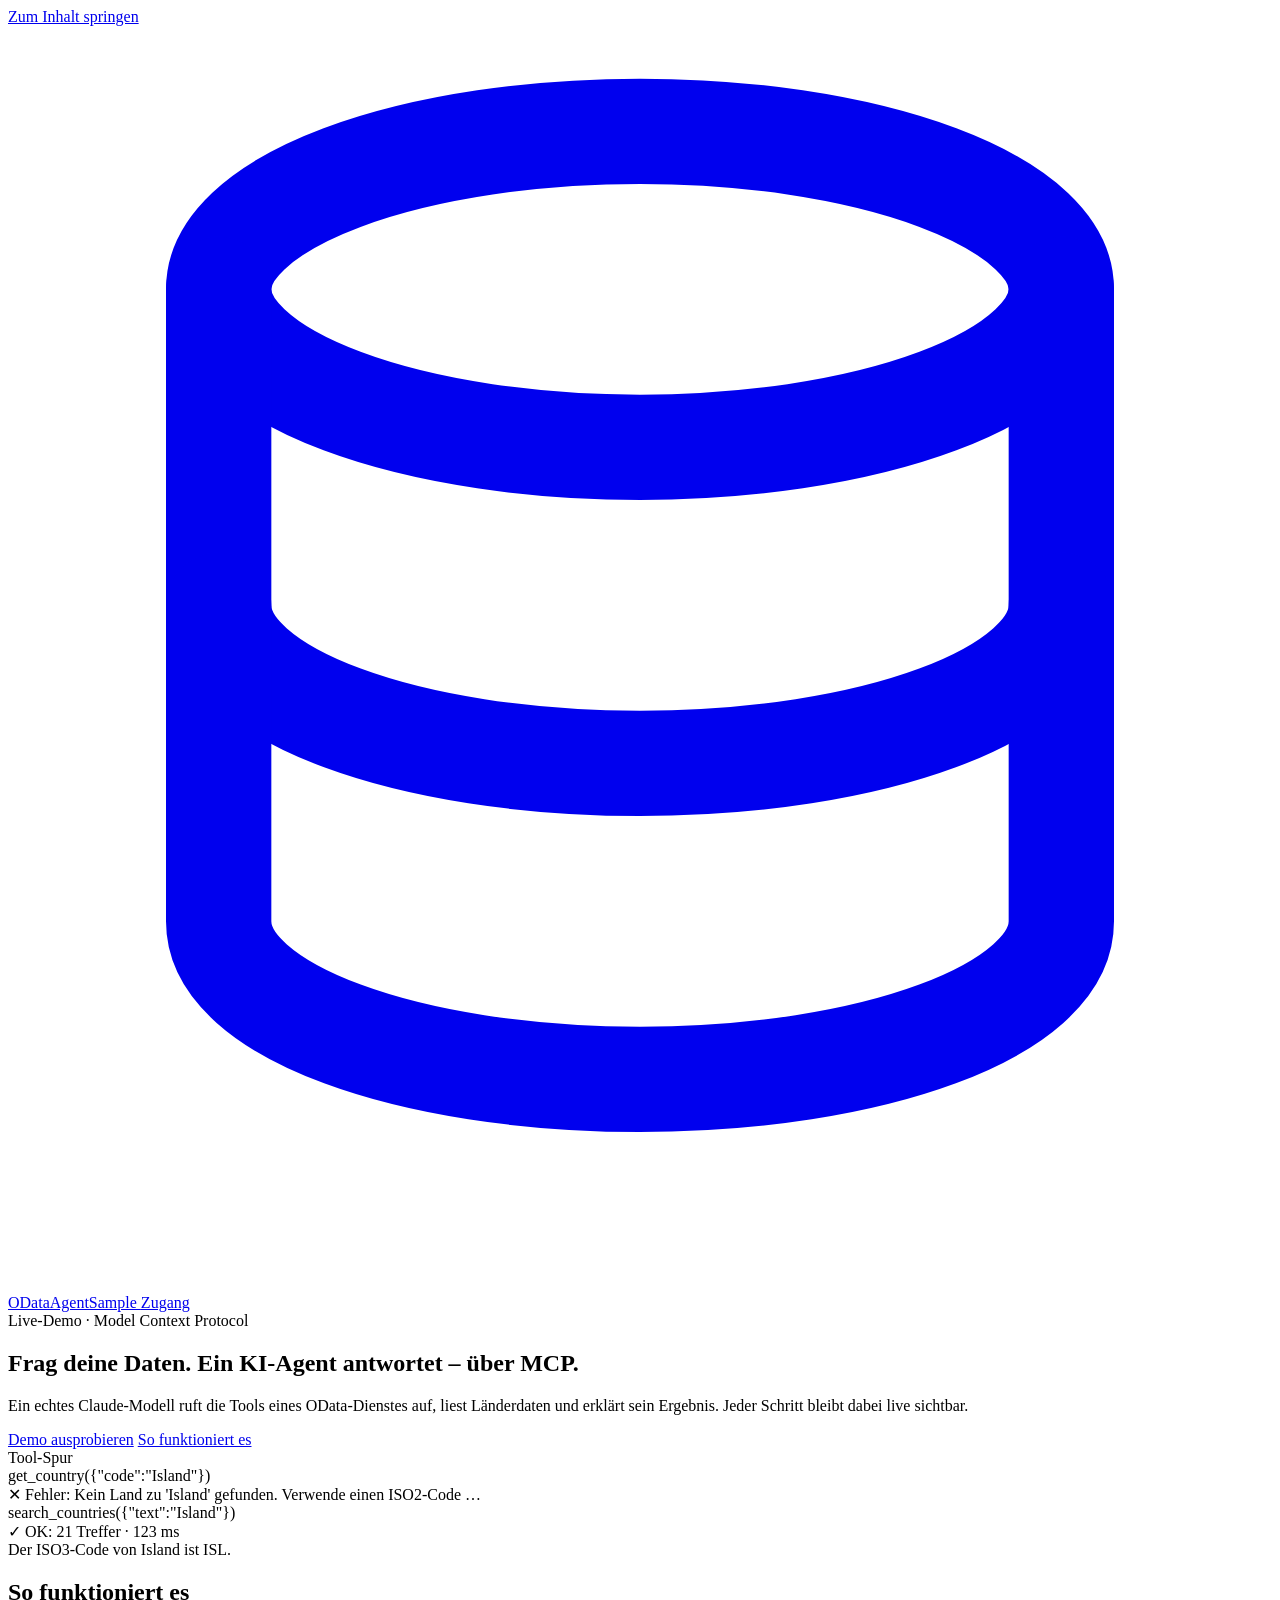
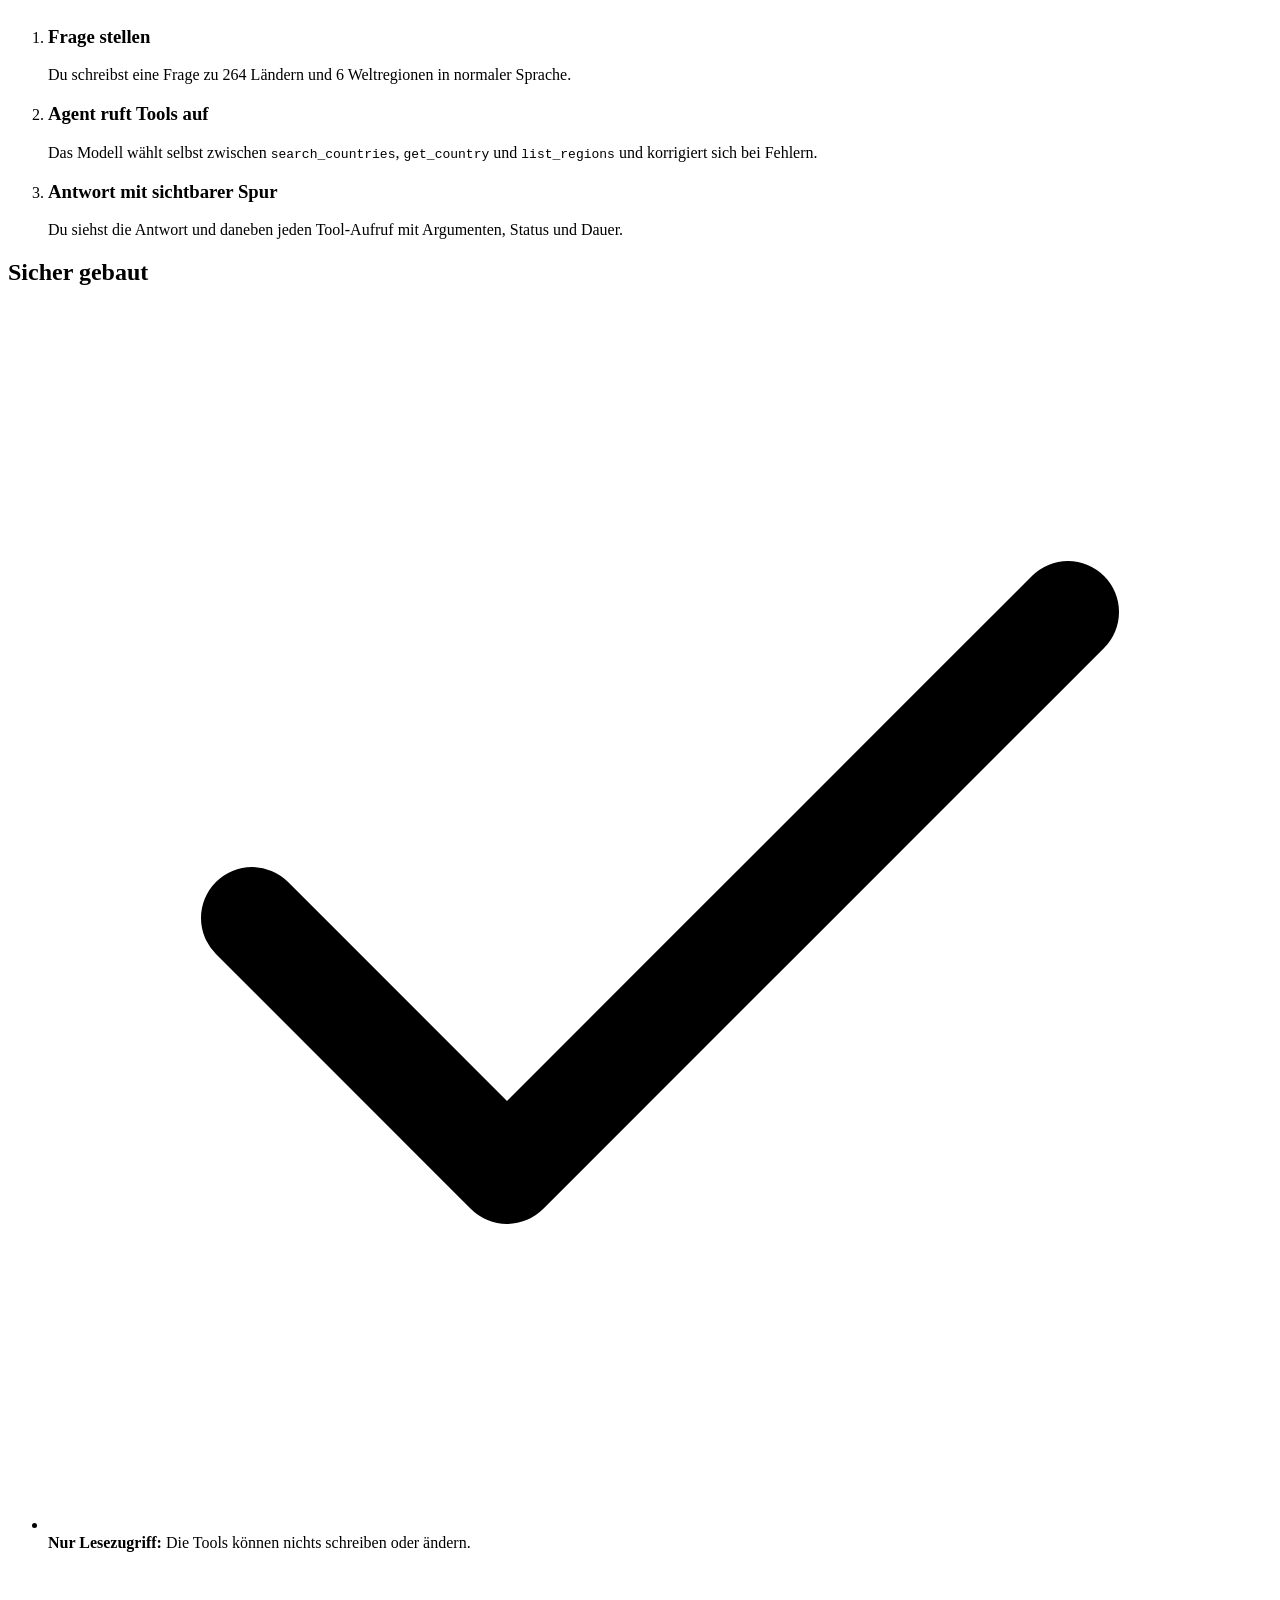
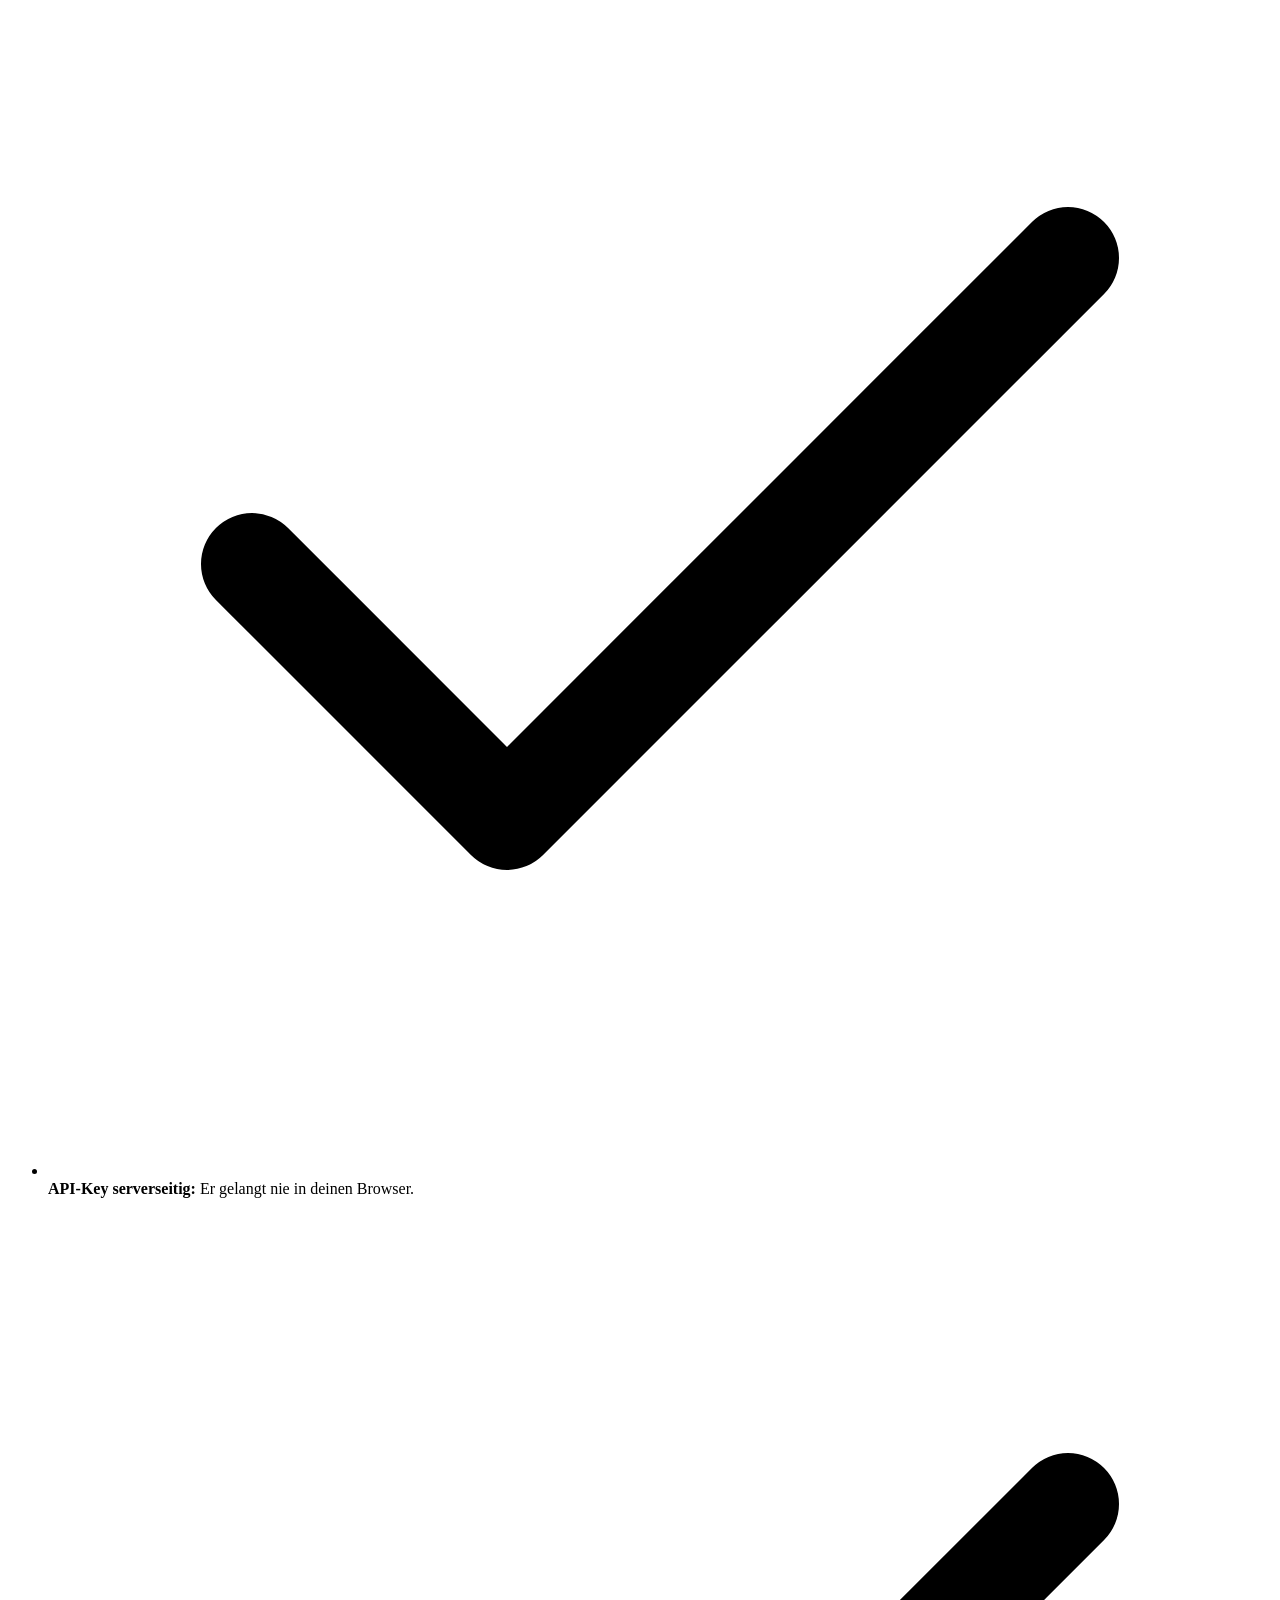
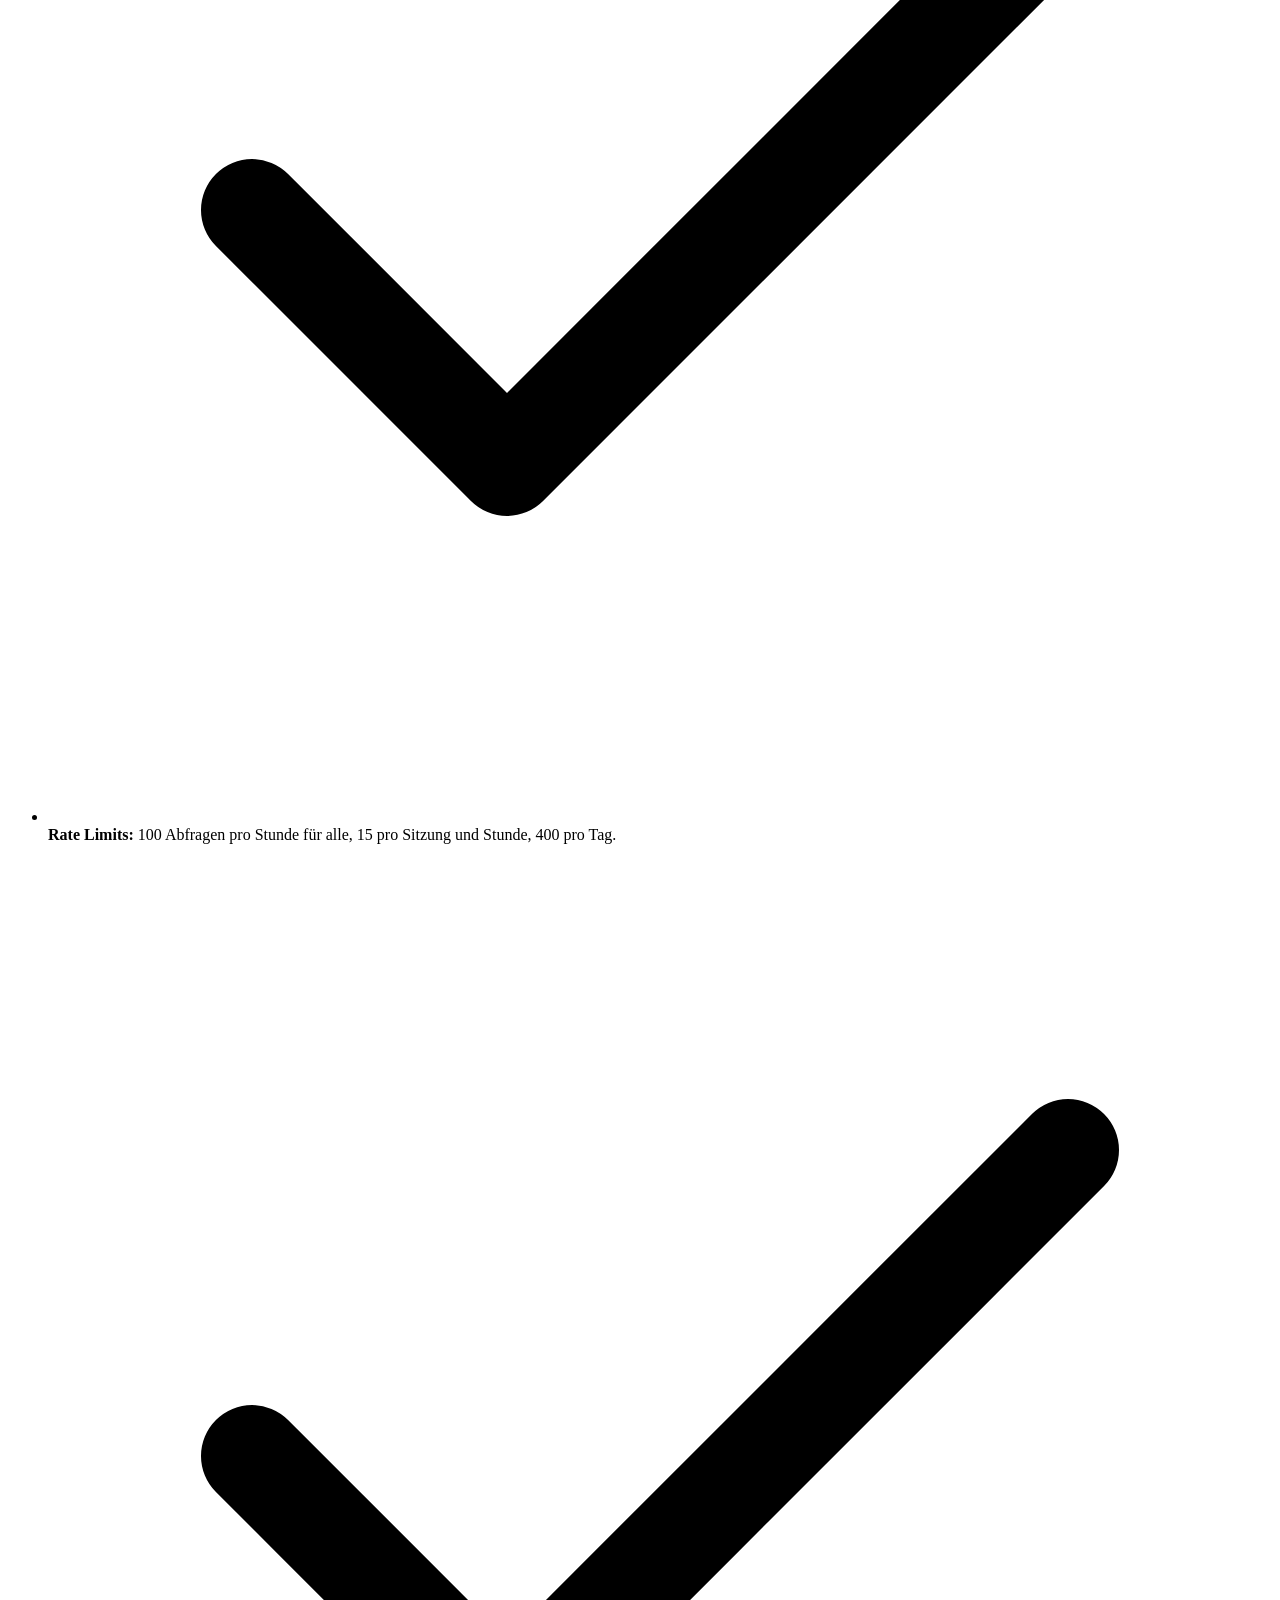
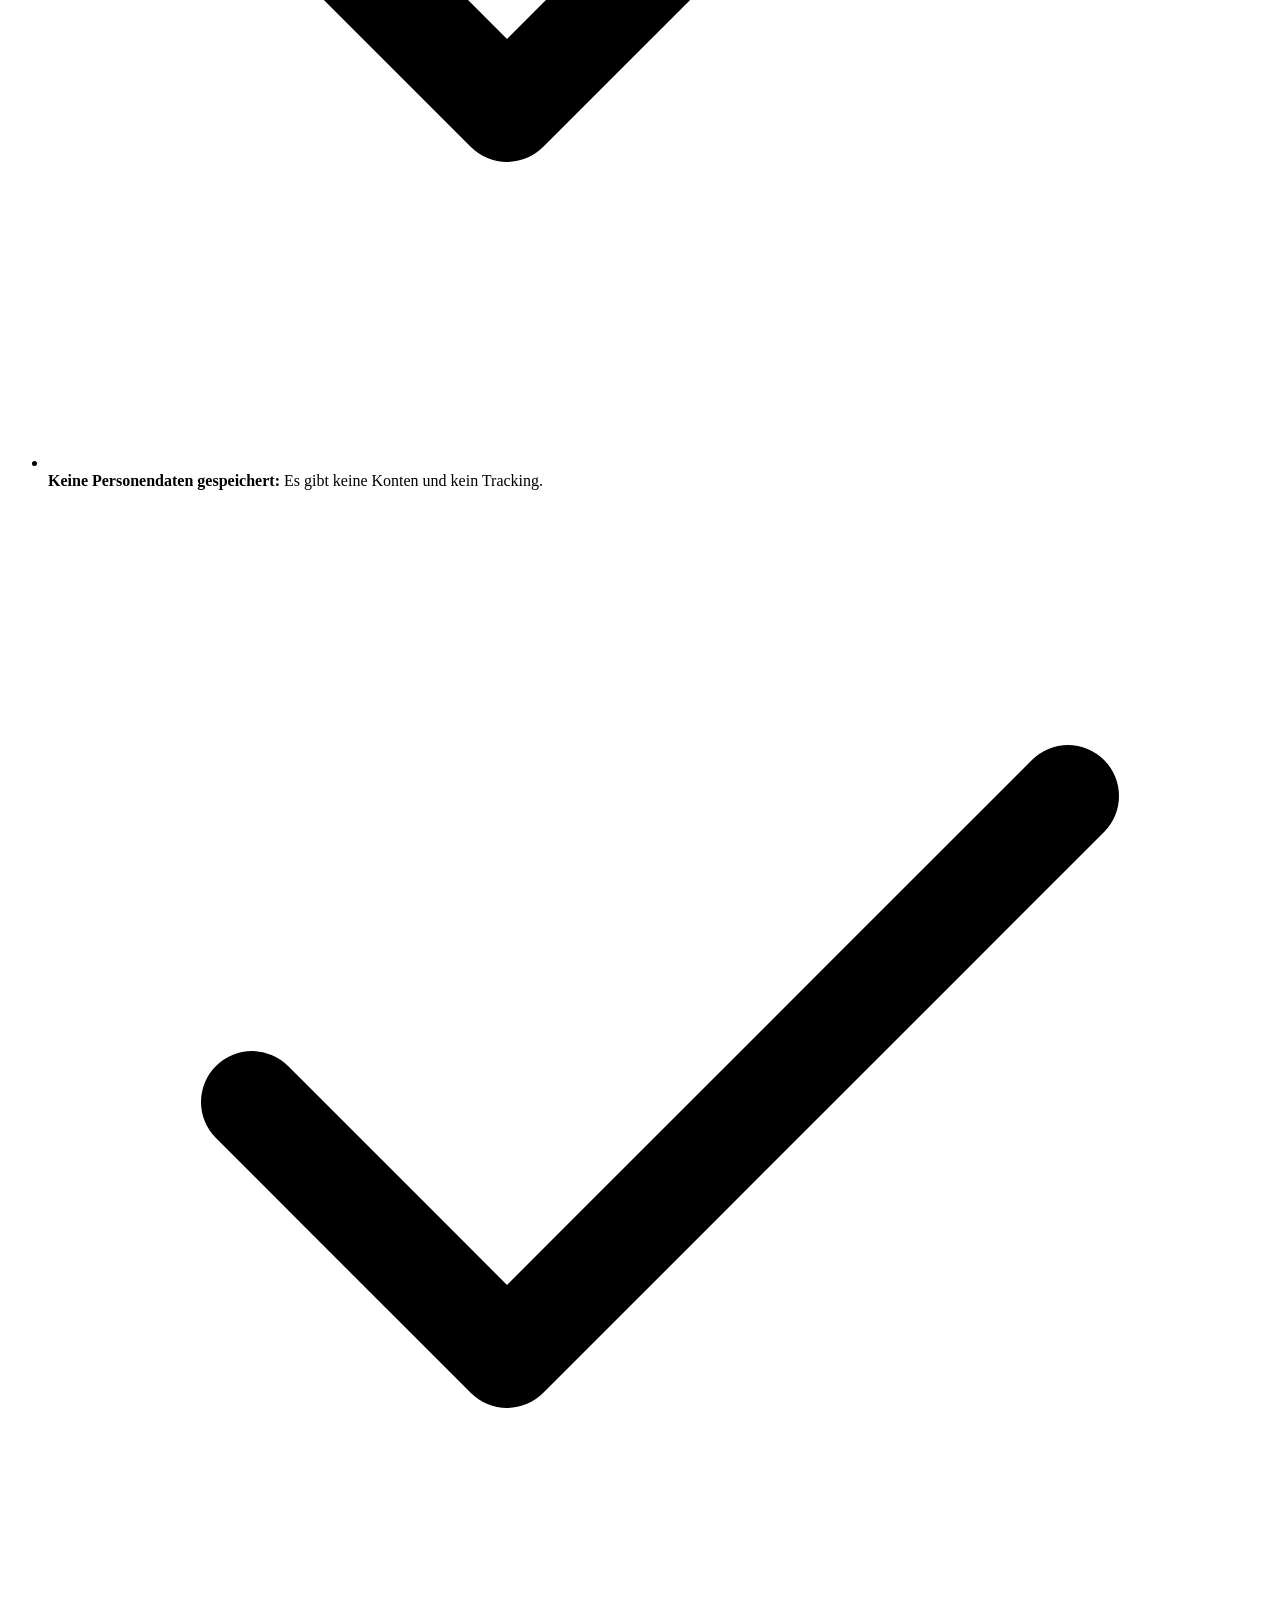
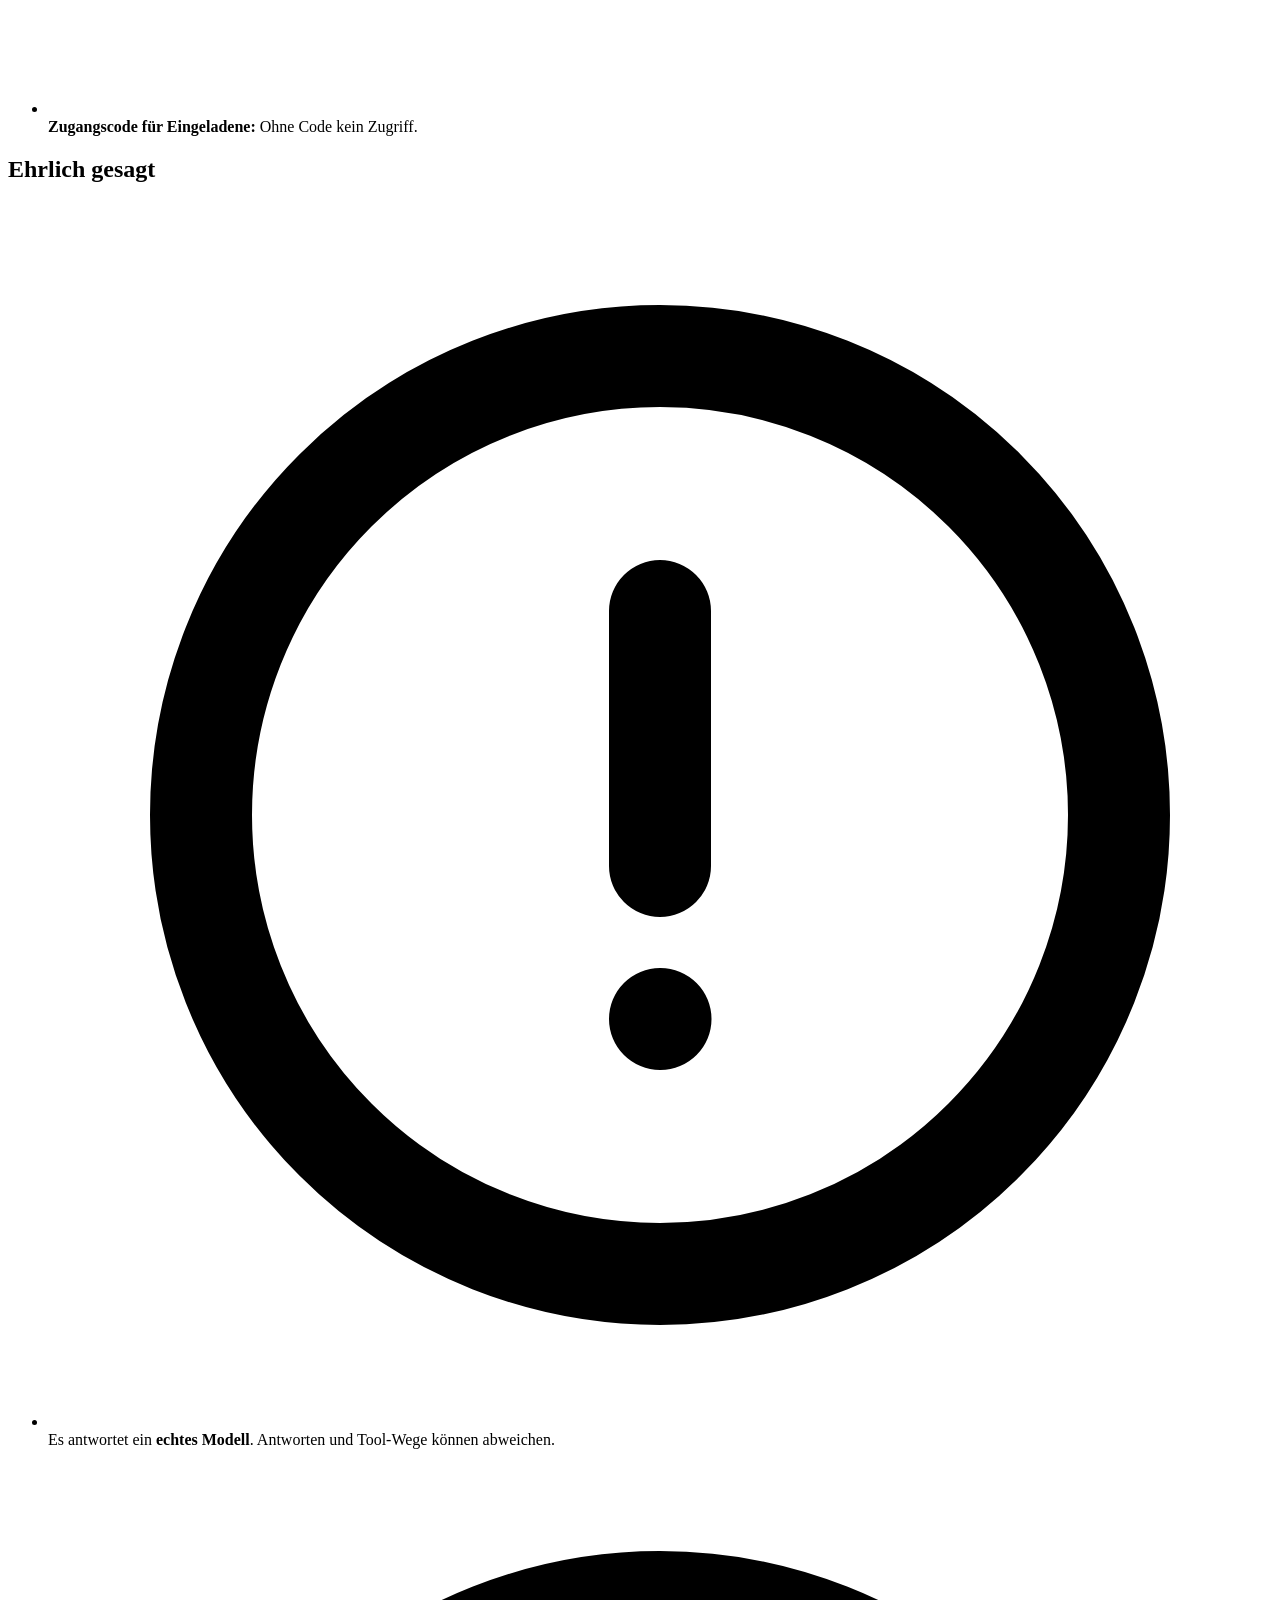
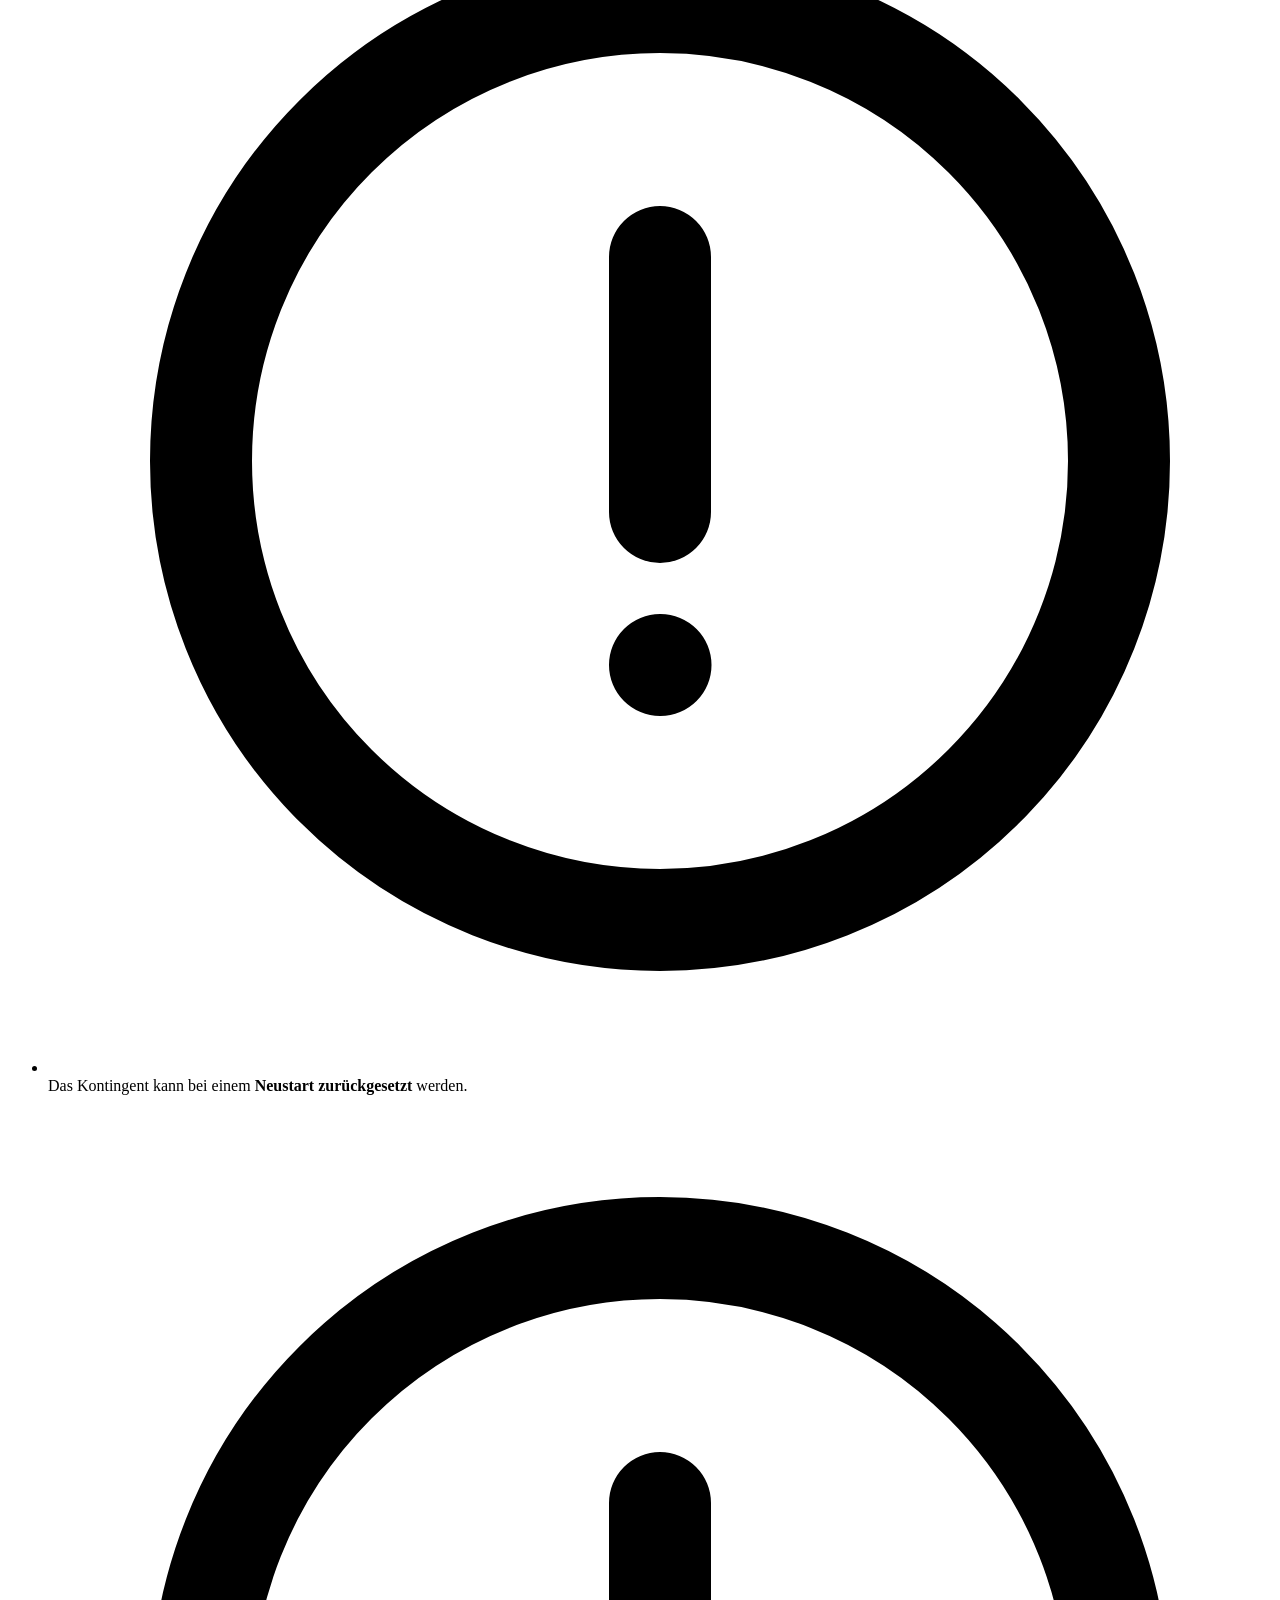
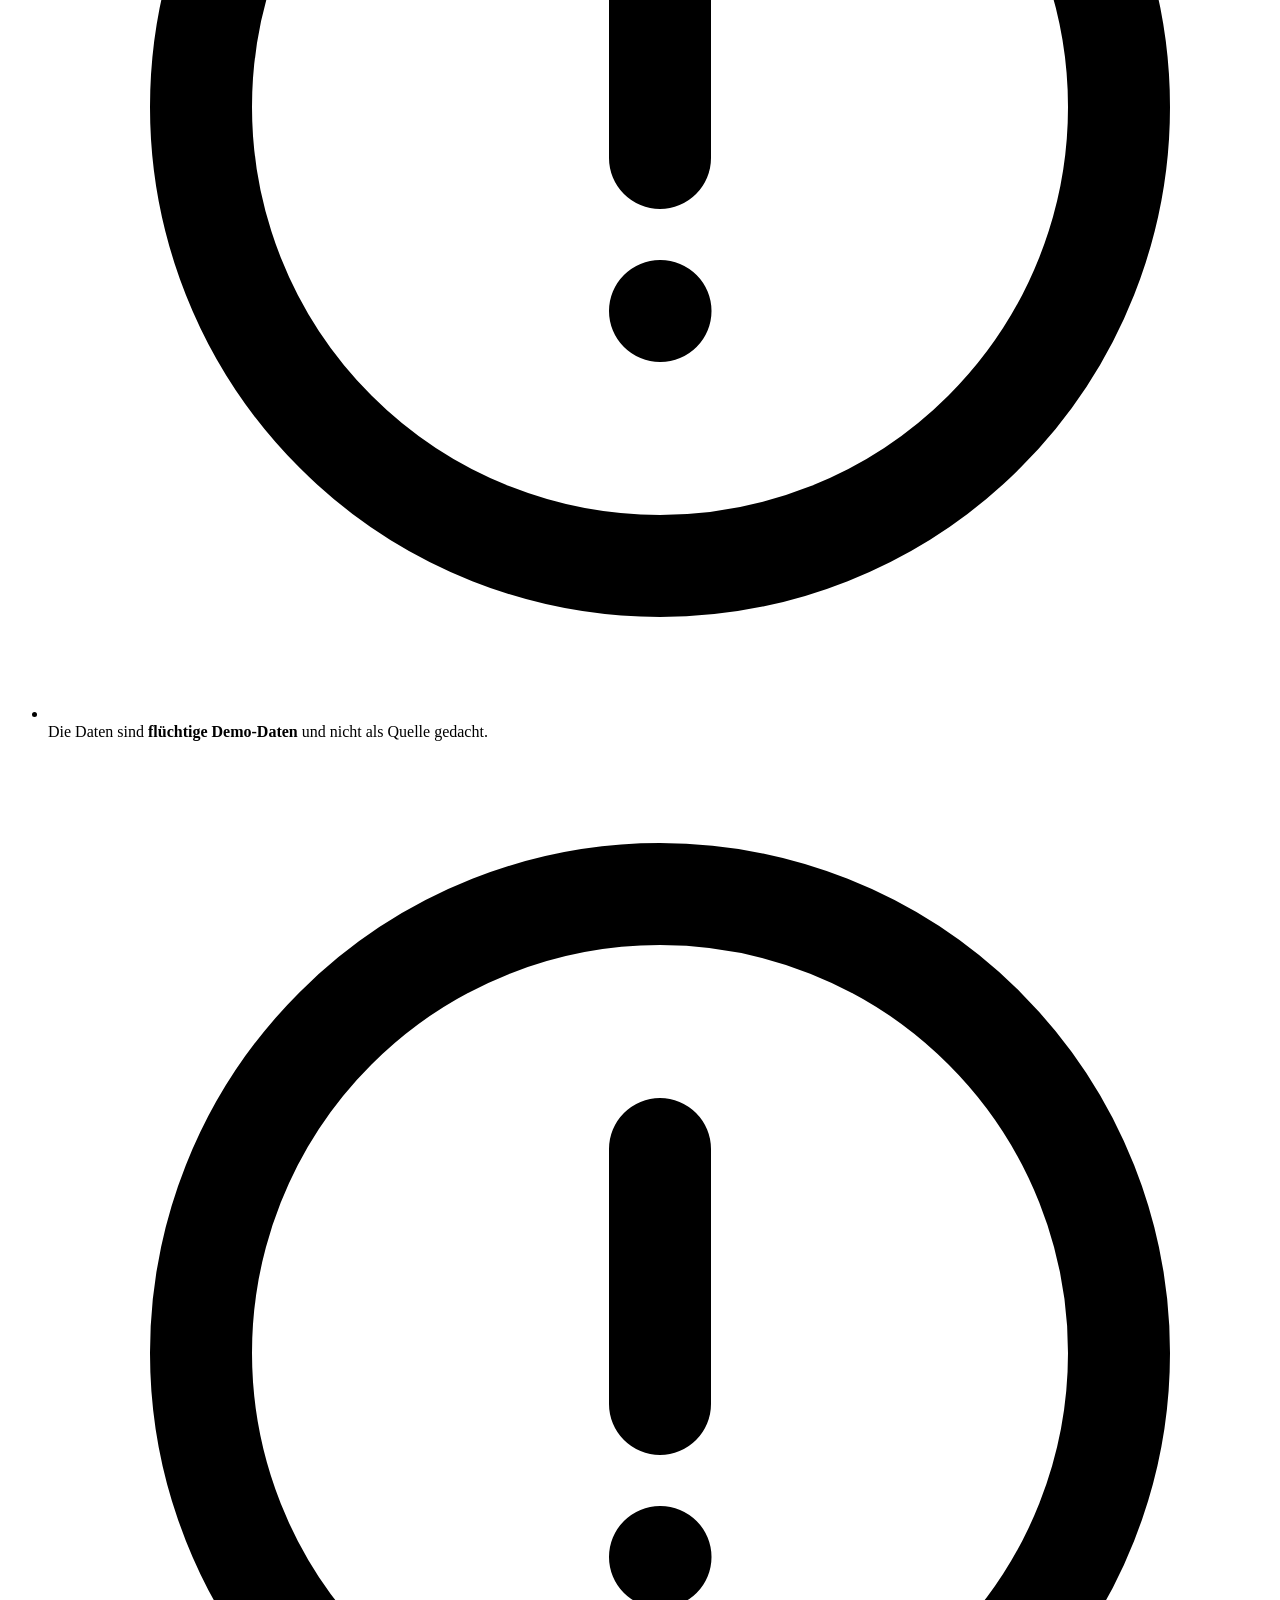
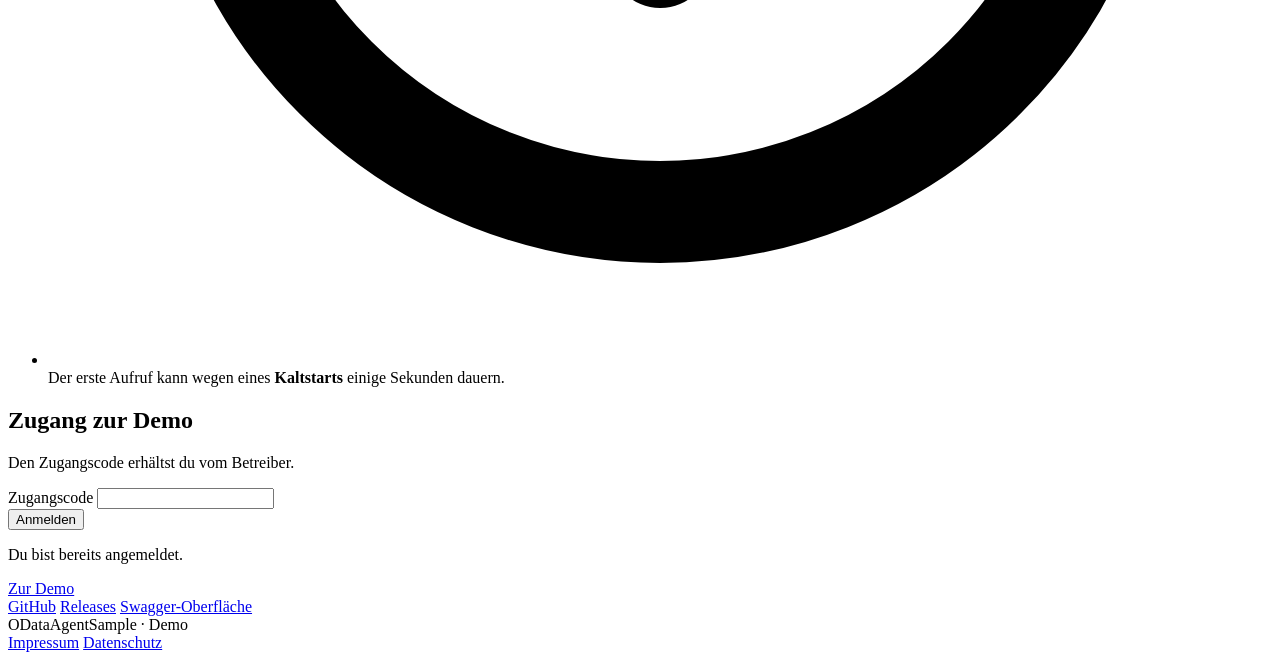
==== src/ODataAgentSample/Demo/Web/index.html @ 05dc9d53 "feat: oeffentliche Demo (Landingpage, Zugangscode, Chat mit Claude ueber den eigenen MCP-Server, nur" ====
<!doctype html>
<html lang="de">
<head>
  <meta charset="utf-8">
  <meta name="viewport" content="width=device-width, initial-scale=1">
  <meta name="robots" content="noindex">
  <meta name="color-scheme" content="light dark">
  <title>ODataAgentSample – Frag deine Daten</title>
  <meta name="description" content="Ein KI-Agent beantwortet Fragen zu Länderdaten und nutzt dafür einen OData-Dienst über das Model Context Protocol (MCP).">
  <link rel="stylesheet" href="/assets/site.css">
  <script src="/assets/landing.js" defer></script>
</head>
<body>
  <a class="skip-link" href="#inhalt">Zum Inhalt springen</a>
  <header class="site-header">
    <div class="wrap">
      <a class="brand" href="/">
        <svg viewBox="0 0 24 24" fill="none" stroke="currentColor" stroke-width="2" stroke-linecap="round" stroke-linejoin="round" aria-hidden="true"><ellipse cx="12" cy="5" rx="8" ry="3"/><path d="M4 5v6c0 1.7 3.6 3 8 3s8-1.3 8-3V5"/><path d="M4 11v6c0 1.7 3.6 3 8 3s8-1.3 8-3v-6"/></svg>
        ODataAgentSample
      </a>
      <a class="btn btn-ghost btn-small" href="#anmelden">Zugang</a>
    </div>
  </header>

  <main id="inhalt">
    <section class="wrap hero" aria-labelledby="titel">
      <div>
        <span class="eyebrow">Live-Demo · Model Context Protocol</span>
        <h1 id="titel">Frag deine Daten. <span class="grad-text">Ein KI-Agent antwortet – über MCP.</span></h1>
        <p class="lead">Ein echtes Claude-Modell ruft die Tools eines OData-Dienstes auf, liest Länderdaten und erklärt sein Ergebnis. Jeder Schritt bleibt dabei live sichtbar.</p>
        <div class="hero-cta">
          <a class="btn" href="#anmelden">Demo ausprobieren</a>
          <a class="btn btn-ghost" href="#so-funktioniert-es">So funktioniert es</a>
        </div>
      </div>

      <div class="trace-preview" role="img" aria-label="Animierte Vorschau: Der Agent ruft get_country mit Island auf, erhält einen Fehler, korrigiert sich mit search_countries und erhält 21 Treffer.">
        <div class="trace-title"><span class="trace-dots"><i></i><i></i><i></i></span> Tool-Spur</div>
        <div class="trace-step">
          <div><span class="name">get_country</span>(<span class="args">{"code":"Island"}</span>)</div>
          <span class="st err">✕ Fehler: Kein Land zu 'Island' gefunden. Verwende einen ISO2-Code …</span>
        </div>
        <div class="trace-step">
          <div><span class="name">search_countries</span>(<span class="args">{"text":"Island"}</span>)</div>
          <span class="st ok">✓ OK: 21 Treffer · 123 ms</span>
        </div>
        <div class="trace-step">
        </div>
        <div class="trace-answer">Der ISO3-Code von Island ist ISL. <span class="cursor"></span></div>
      </div>
    </section>

    <section class="wrap section" id="so-funktioniert-es" aria-labelledby="h-schritte">
      <h2 id="h-schritte">So funktioniert es</h2>
      <ol class="steps">
        <li class="card"><h3>Frage stellen</h3><p>Du schreibst eine Frage zu 264 Ländern und 6 Weltregionen in normaler Sprache.</p></li>
        <li class="card"><h3>Agent ruft Tools auf</h3><p>Das Modell wählt selbst zwischen <code>search_countries</code>, <code>get_country</code> und <code>list_regions</code> und korrigiert sich bei Fehlern.</p></li>
        <li class="card"><h3>Antwort mit sichtbarer Spur</h3><p>Du siehst die Antwort und daneben jeden Tool-Aufruf mit Argumenten, Status und Dauer.</p></li>
      </ol>
    </section>

    <section class="wrap section two-col" aria-label="Sicherheit und Ehrlichkeit">
      <div class="card">
        <h2>Sicher gebaut</h2>
        <ul class="facts">
          <li><svg viewBox="0 0 24 24" fill="none" stroke="currentColor" stroke-width="2" stroke-linecap="round" stroke-linejoin="round" aria-hidden="true"><path d="M20 6 9 17l-5-5"/></svg><span><strong>Nur Lesezugriff:</strong> Die Tools können nichts schreiben oder ändern.</span></li>
          <li><svg viewBox="0 0 24 24" fill="none" stroke="currentColor" stroke-width="2" stroke-linecap="round" stroke-linejoin="round" aria-hidden="true"><path d="M20 6 9 17l-5-5"/></svg><span><strong>API-Key serverseitig:</strong> Er gelangt nie in deinen Browser.</span></li>
          <li><svg viewBox="0 0 24 24" fill="none" stroke="currentColor" stroke-width="2" stroke-linecap="round" stroke-linejoin="round" aria-hidden="true"><path d="M20 6 9 17l-5-5"/></svg><span><strong>Rate Limits:</strong> 100 Abfragen pro Stunde für alle, 15 pro Sitzung und Stunde, 400 pro Tag.</span></li>
          <li><svg viewBox="0 0 24 24" fill="none" stroke="currentColor" stroke-width="2" stroke-linecap="round" stroke-linejoin="round" aria-hidden="true"><path d="M20 6 9 17l-5-5"/></svg><span><strong>Keine Personendaten gespeichert:</strong> Es gibt keine Konten und kein Tracking.</span></li>
          <li><svg viewBox="0 0 24 24" fill="none" stroke="currentColor" stroke-width="2" stroke-linecap="round" stroke-linejoin="round" aria-hidden="true"><path d="M20 6 9 17l-5-5"/></svg><span><strong>Zugangscode für Eingeladene:</strong> Ohne Code kein Zugriff.</span></li>
        </ul>
      </div>
      <div class="card">
        <h2>Ehrlich gesagt</h2>
        <ul class="facts">
          <li><svg viewBox="0 0 24 24" fill="none" stroke="currentColor" stroke-width="2" stroke-linecap="round" stroke-linejoin="round" aria-hidden="true"><circle cx="12" cy="12" r="9"/><path d="M12 8v5M12 16h.01"/></svg><span>Es antwortet ein <strong>echtes Modell</strong>. Antworten und Tool-Wege können abweichen.</span></li>
          <li><svg viewBox="0 0 24 24" fill="none" stroke="currentColor" stroke-width="2" stroke-linecap="round" stroke-linejoin="round" aria-hidden="true"><circle cx="12" cy="12" r="9"/><path d="M12 8v5M12 16h.01"/></svg><span>Das Kontingent kann bei einem <strong>Neustart zurückgesetzt</strong> werden.</span></li>
          <li><svg viewBox="0 0 24 24" fill="none" stroke="currentColor" stroke-width="2" stroke-linecap="round" stroke-linejoin="round" aria-hidden="true"><circle cx="12" cy="12" r="9"/><path d="M12 8v5M12 16h.01"/></svg><span>Die Daten sind <strong>flüchtige Demo-Daten</strong> und nicht als Quelle gedacht.</span></li>
          <li><svg viewBox="0 0 24 24" fill="none" stroke="currentColor" stroke-width="2" stroke-linecap="round" stroke-linejoin="round" aria-hidden="true"><circle cx="12" cy="12" r="9"/><path d="M12 8v5M12 16h.01"/></svg><span>Der erste Aufruf kann wegen eines <strong>Kaltstarts</strong> einige Sekunden dauern.</span></li>
        </ul>
      </div>
    </section>

    <section class="wrap section" id="anmelden" aria-labelledby="h-login">
      <div class="card login-card">
        <h2 id="h-login">Zugang zur Demo</h2>

        <form id="login-form" novalidate>
          <p>Den Zugangscode erhältst du vom Betreiber.</p>
          <div class="field">
            <label for="code">Zugangscode</label>
            <input id="code" name="code" type="password" autocomplete="off" autocapitalize="off" spellcheck="false" required>
          </div>
          <button class="btn" id="login-btn" type="submit">Anmelden</button>
        </form>

        <div id="already" class="hidden">
          <p>Du bist bereits angemeldet.</p>
          <a class="btn" href="/demo">Zur Demo</a>
        </div>

        <div id="login-status" class="status info" role="status" aria-live="polite"></div>

        <div class="link-row">
          <a href="https://github.com/vompa/ODataAgentSample" rel="noopener noreferrer">GitHub</a>
          <a href="https://github.com/vompa/ODataAgentSample/releases" rel="noopener noreferrer">Releases</a>
          <a href="/swagger">Swagger-Oberfläche</a>
        </div>
      </div>
    </section>
  </main>

  <footer class="site-footer">
    <div class="wrap">
      <span>ODataAgentSample · Demo</span>
      <nav aria-label="Rechtliches">
        <a href="/impressum">Impressum</a>
        <a href="/datenschutz">Datenschutz</a>
      </nav>
    </div>
  </footer>
</body>
</html>
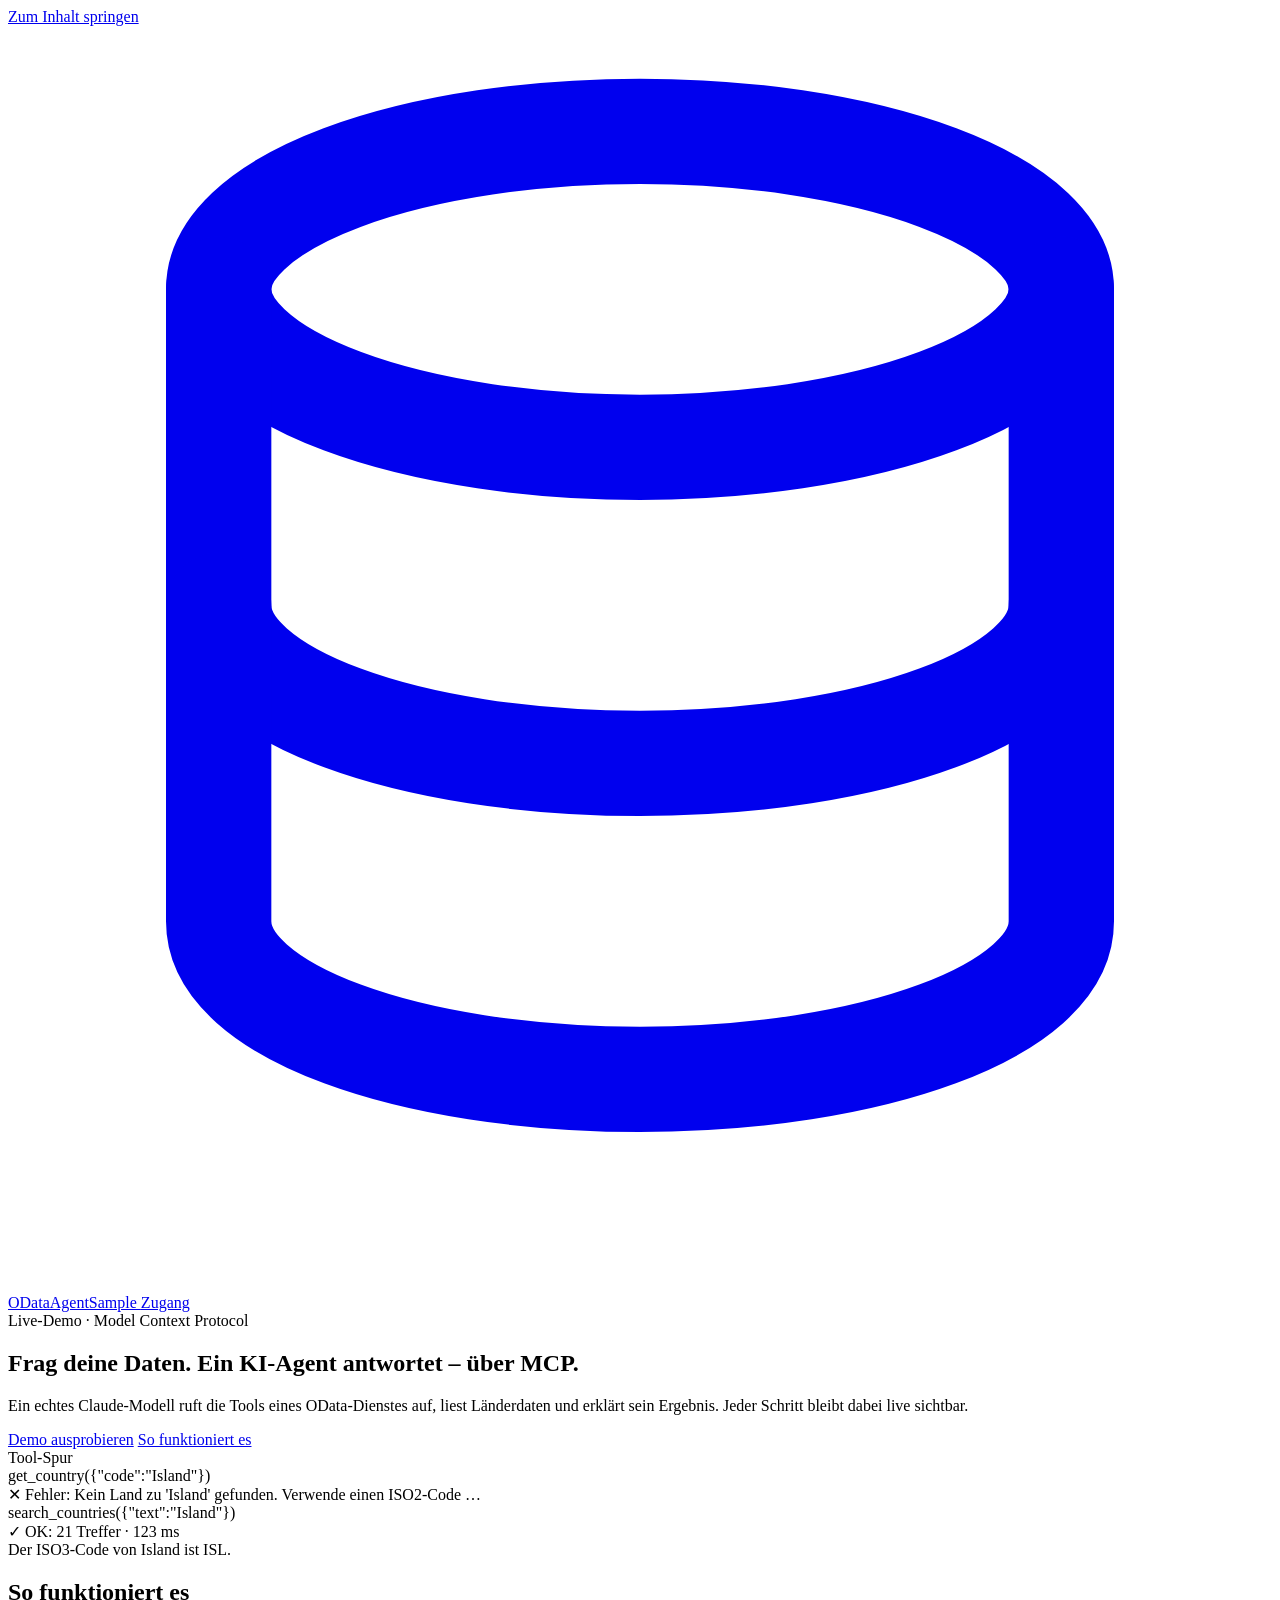
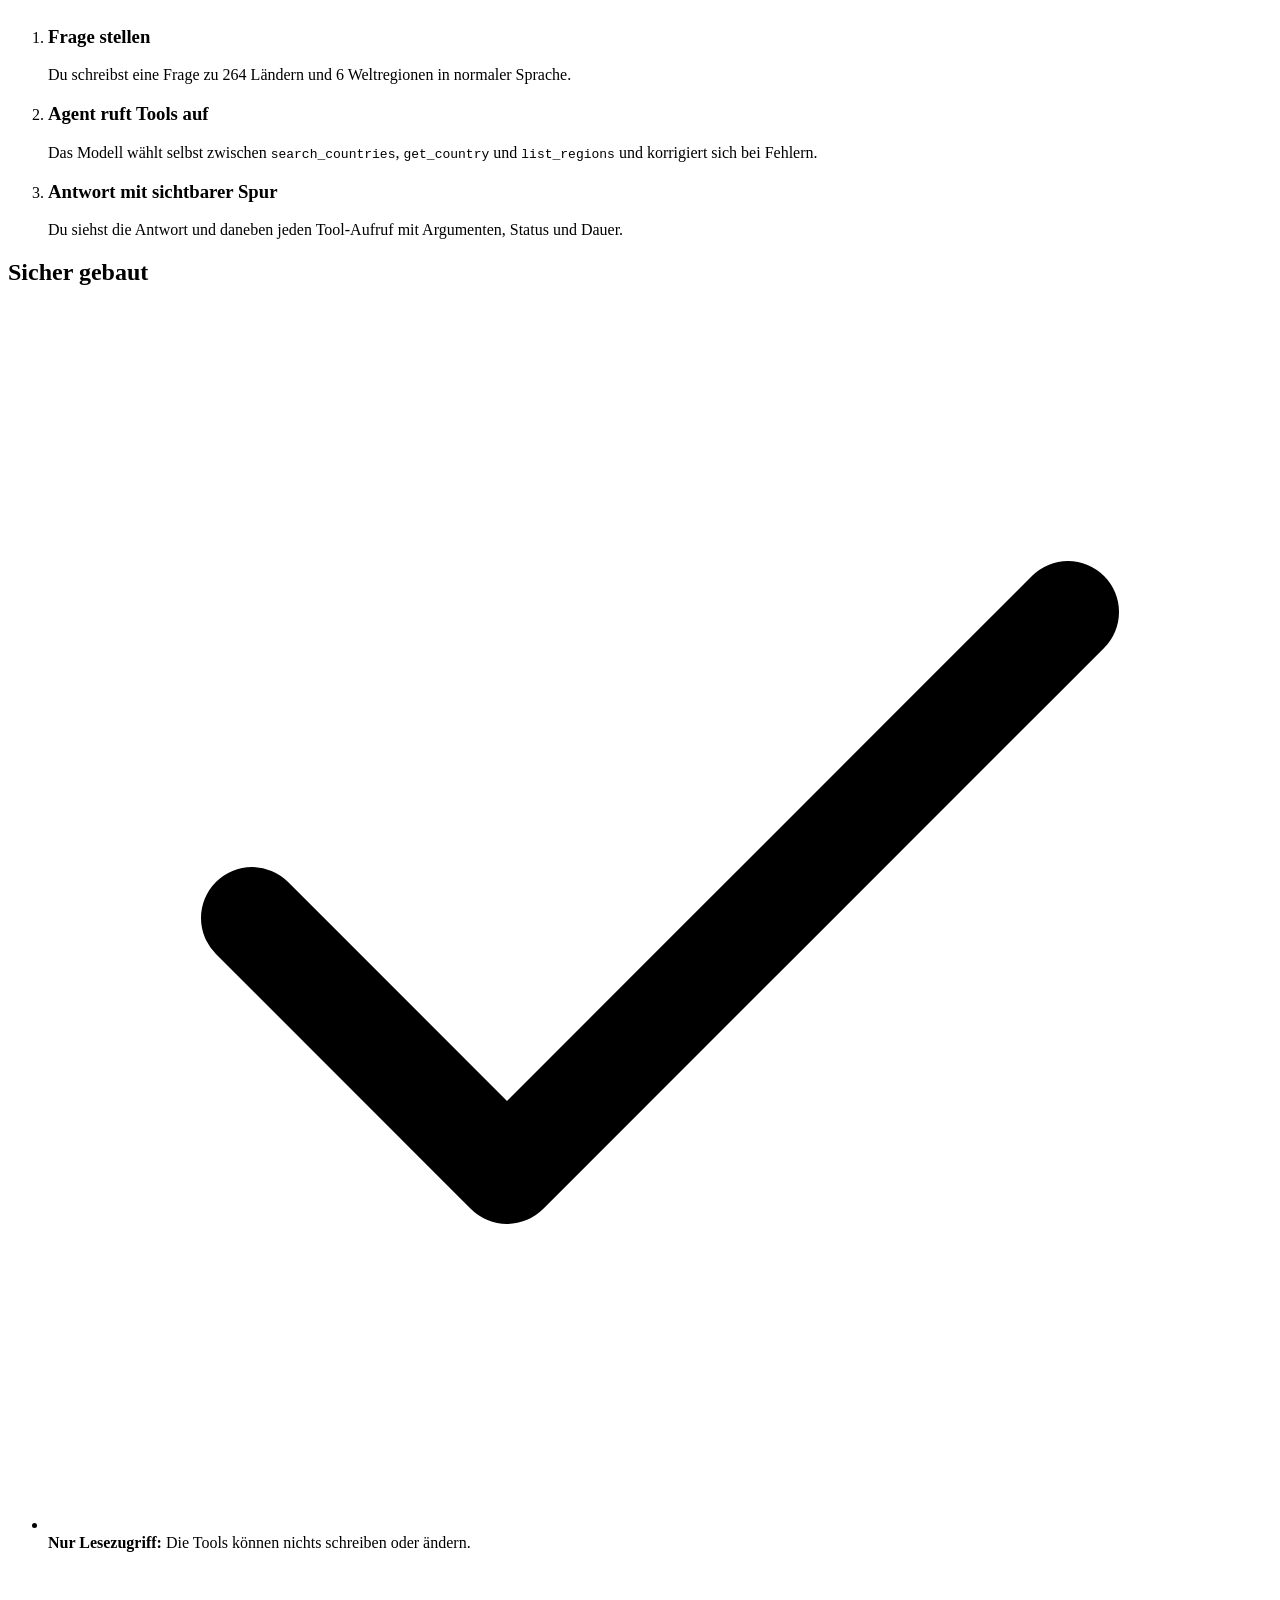
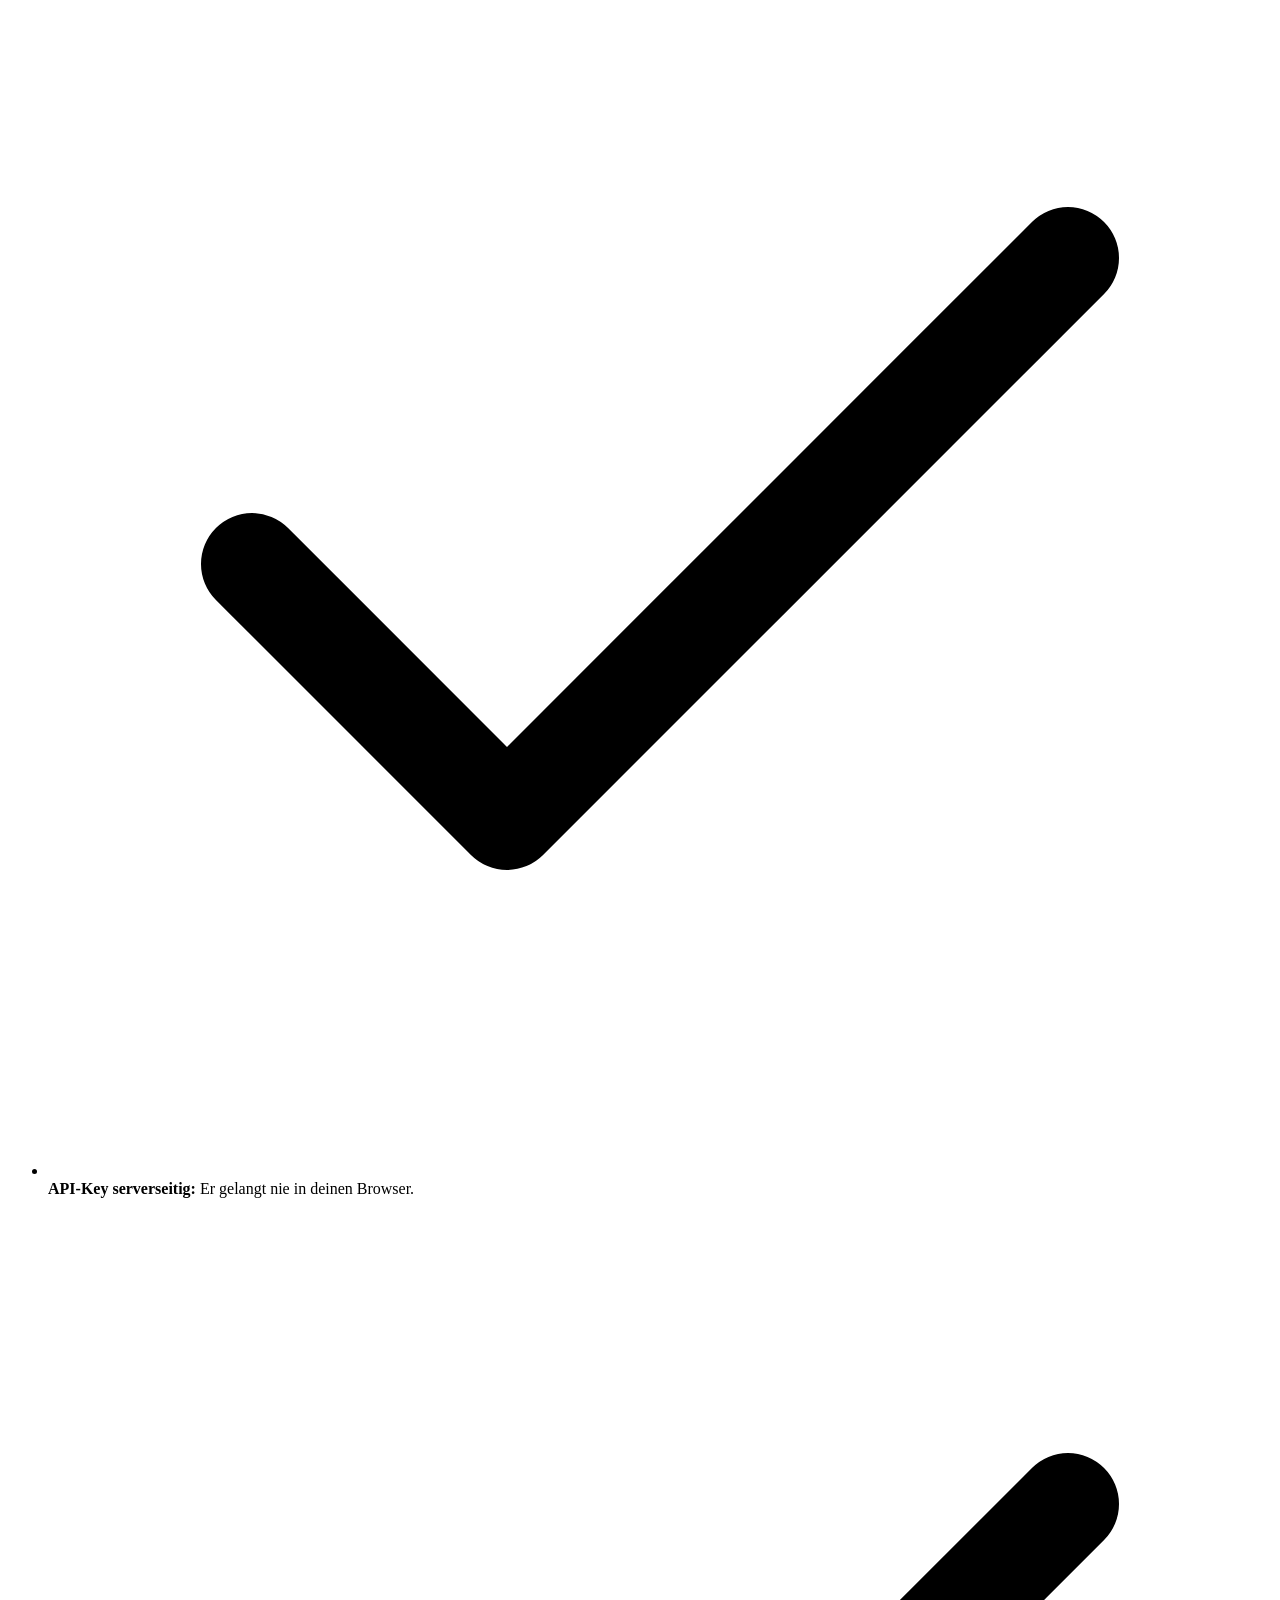
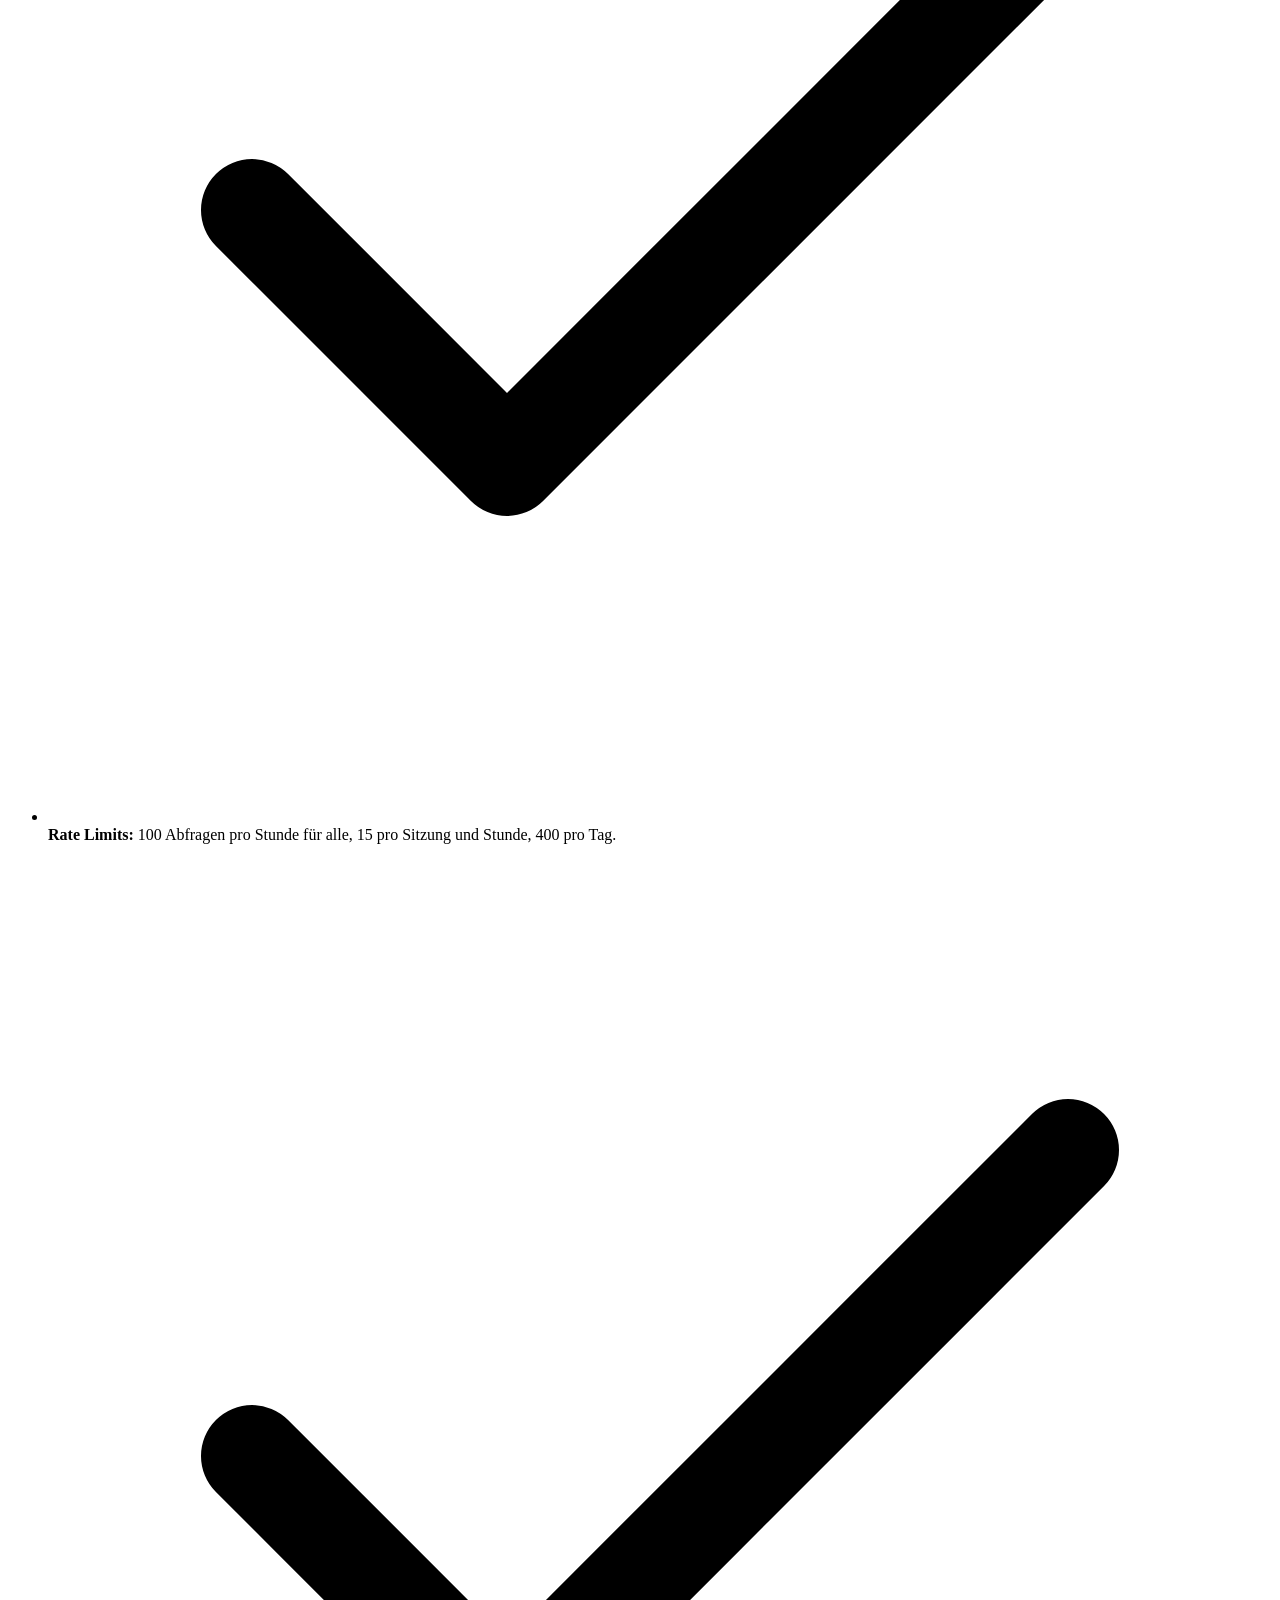
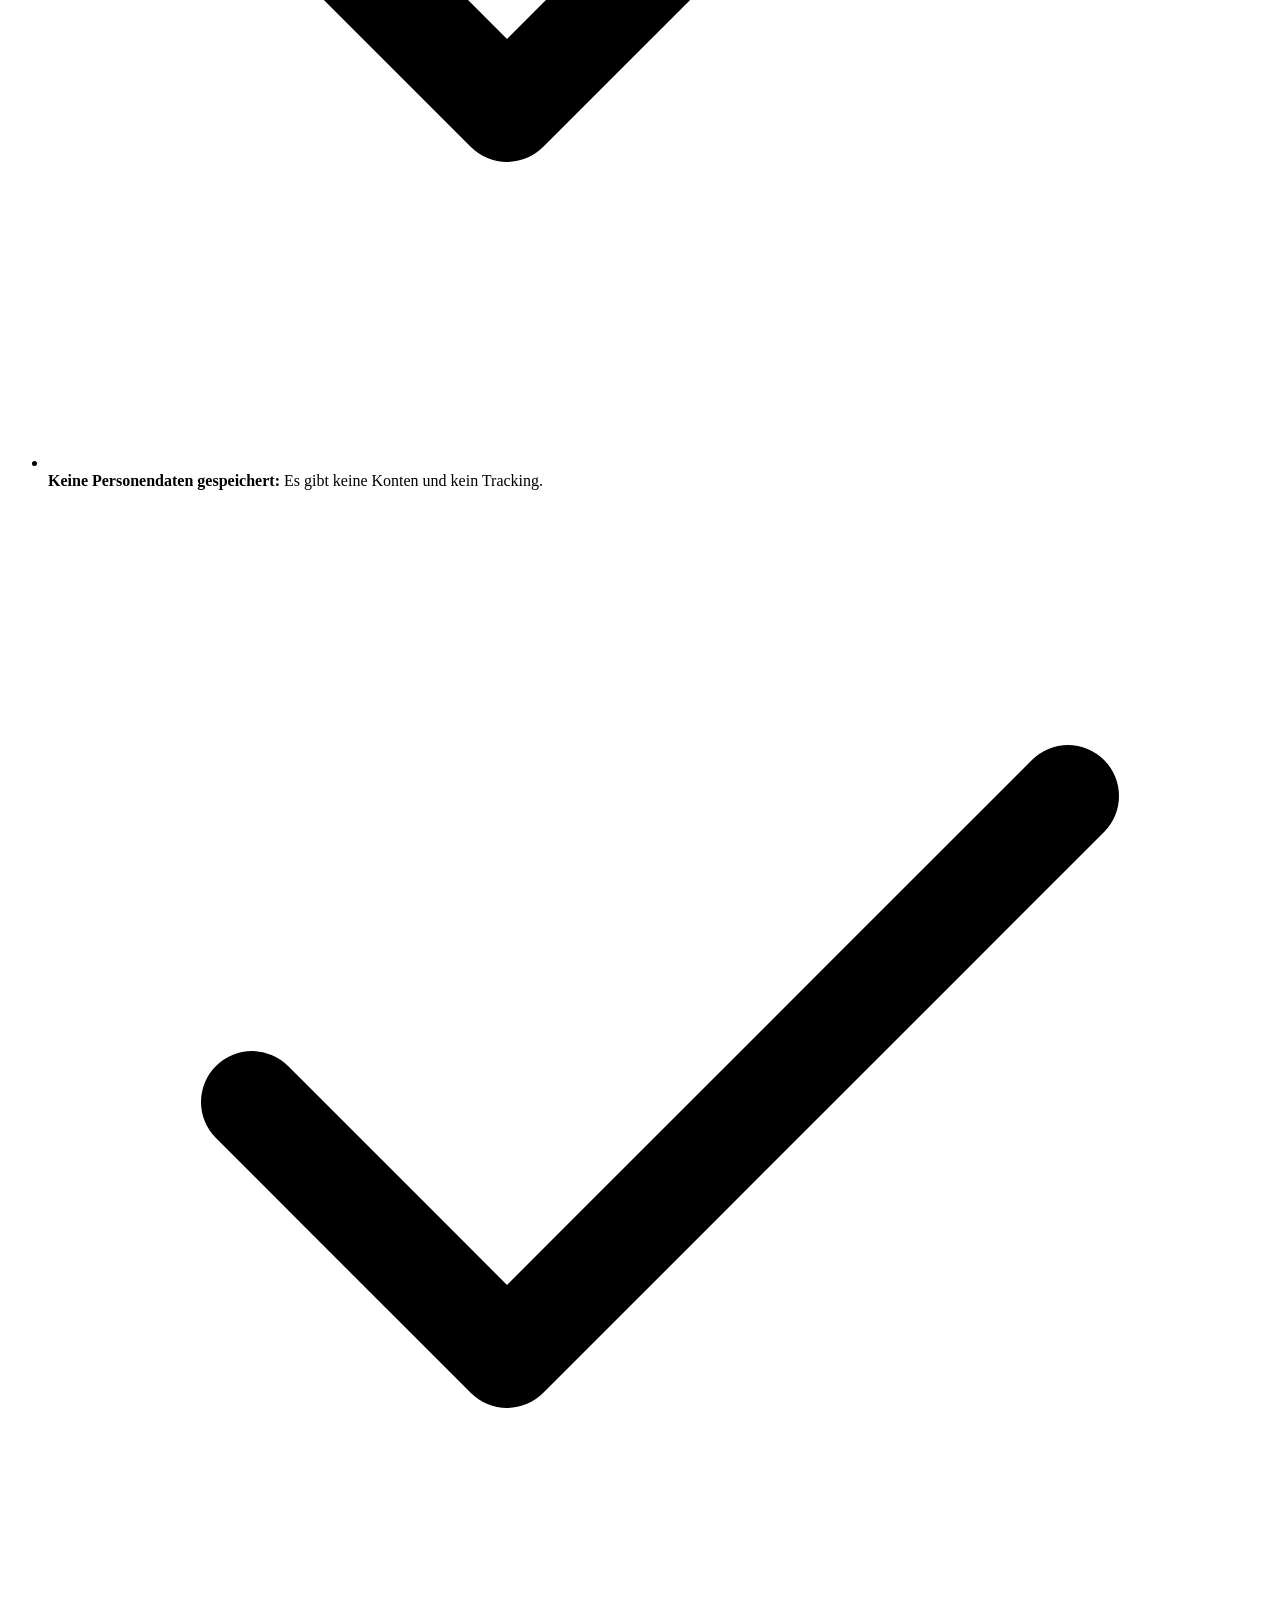
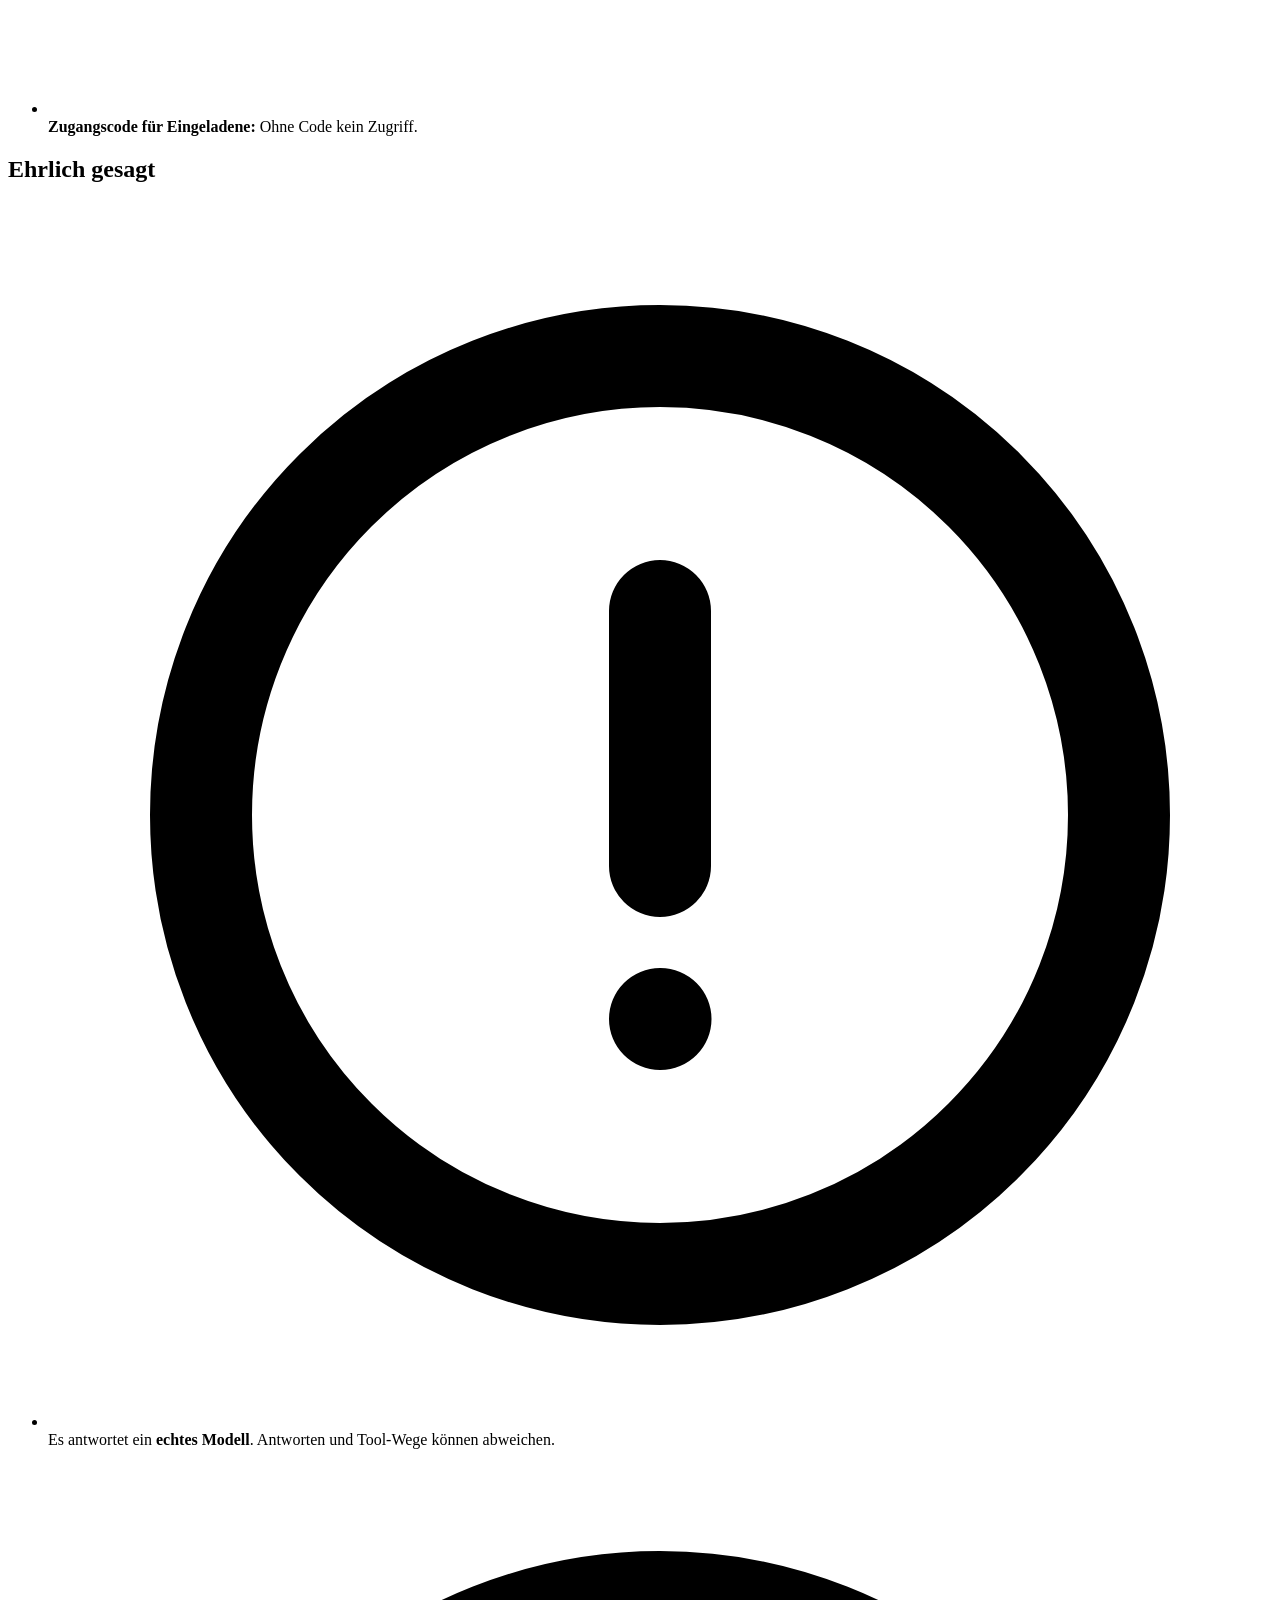
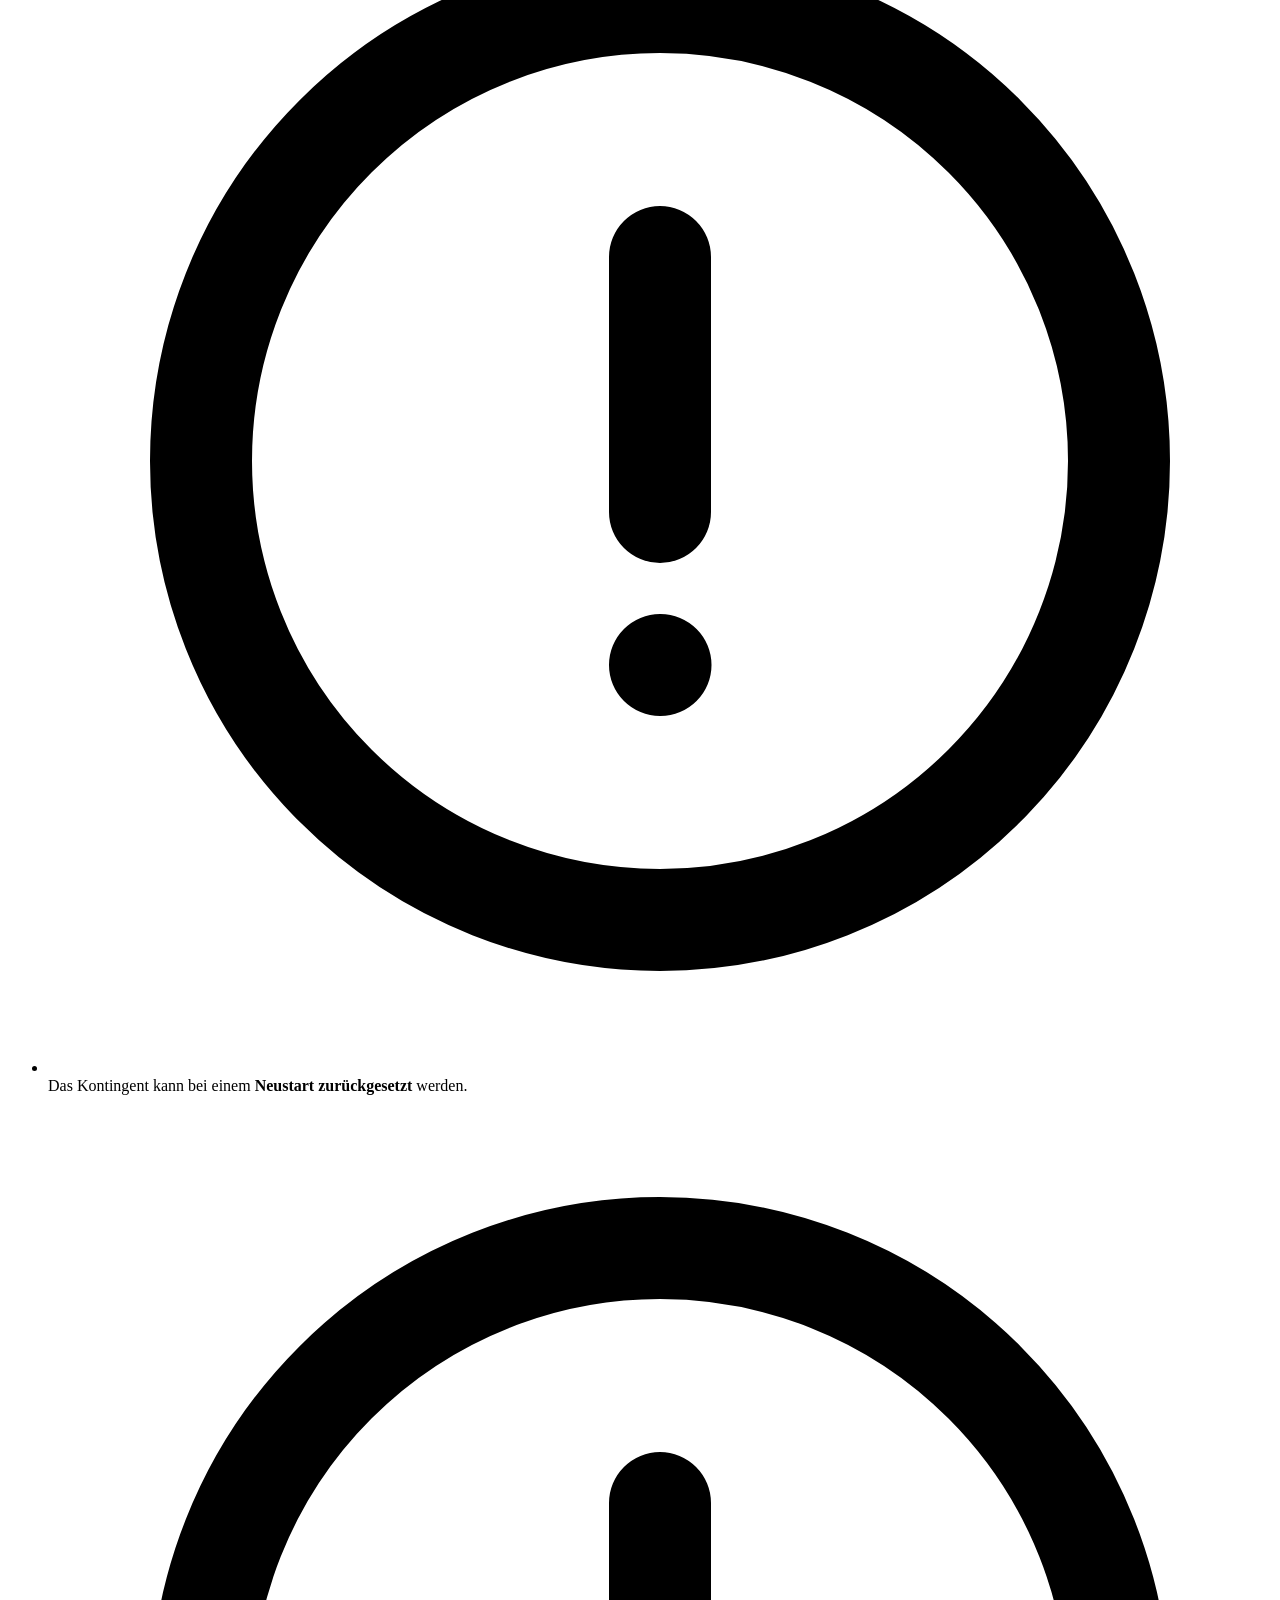
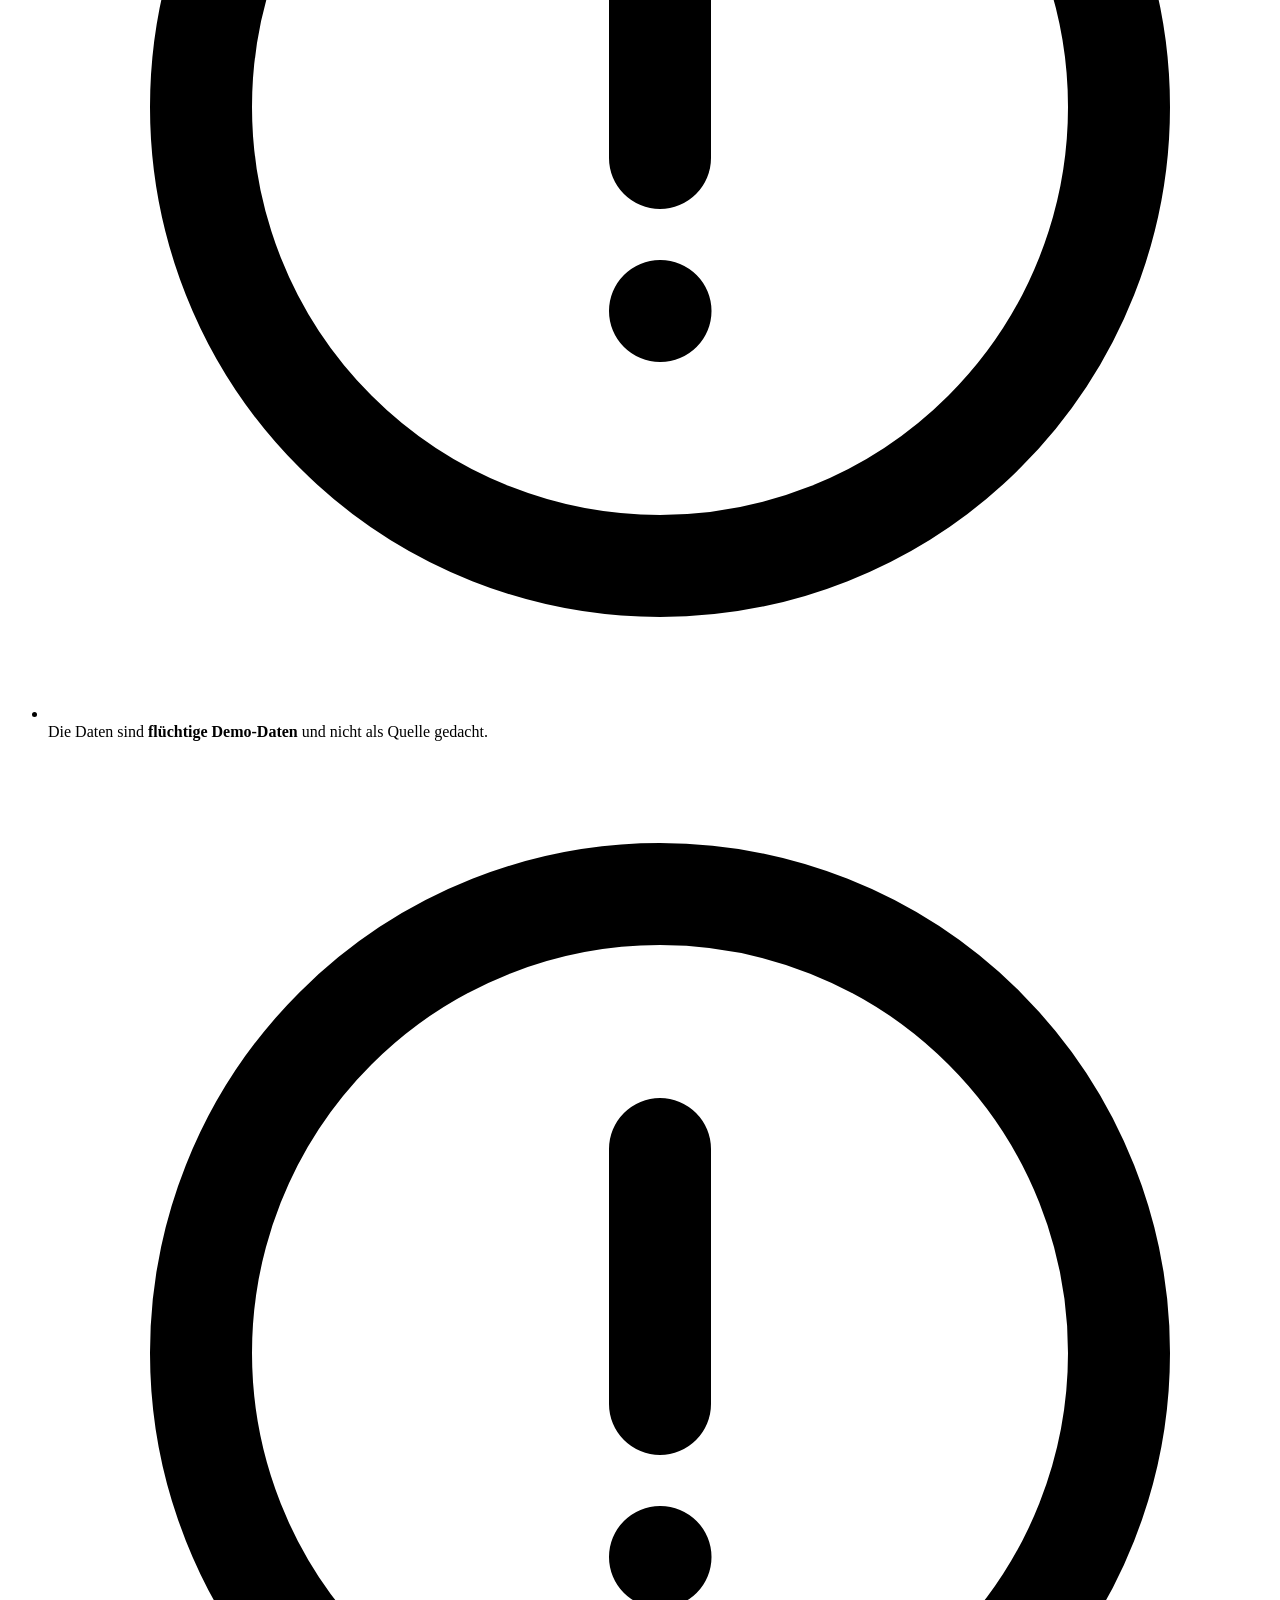
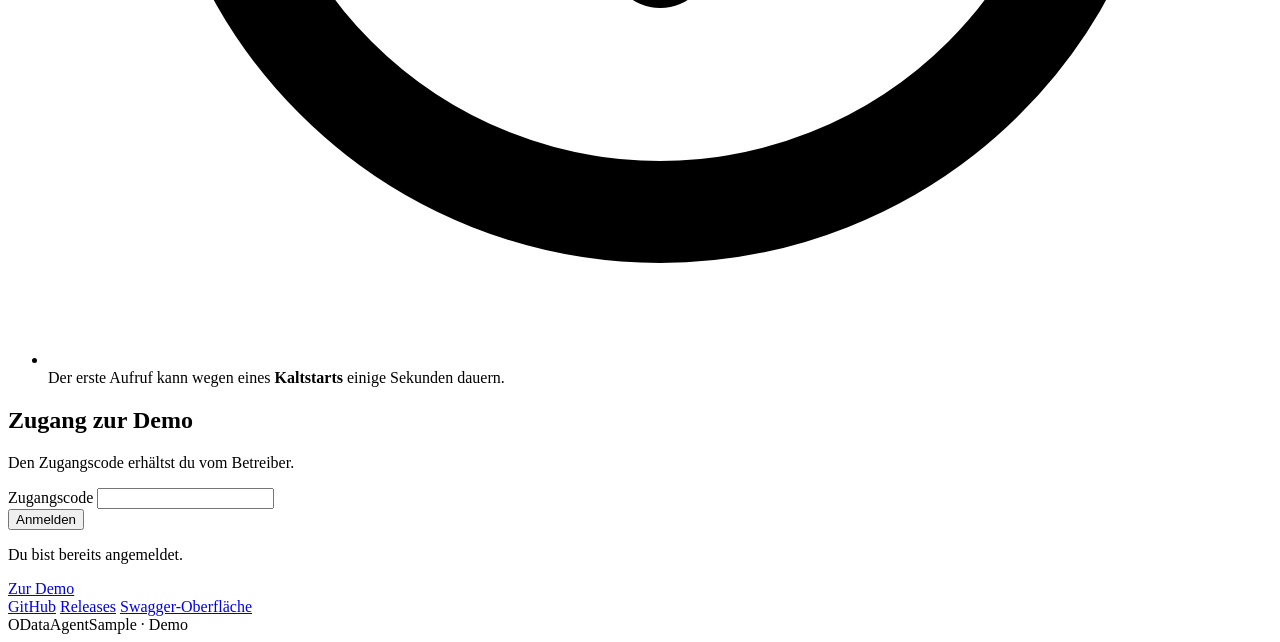
==== commit cf151c82: "feat: Impressum und Datenschutzseite der Demo entfernt, Stackdump-Dateien vom Einbetten und vom Dock" ====
--- a/src/ODataAgentSample/Demo/Web/index.html
+++ b/src/ODataAgentSample/Demo/Web/index.html
@@ -113,10 +113,6 @@
   <footer class="site-footer">
     <div class="wrap">
       <span>ODataAgentSample · Demo</span>
-      <nav aria-label="Rechtliches">
-        <a href="/impressum">Impressum</a>
-        <a href="/datenschutz">Datenschutz</a>
-      </nav>
     </div>
   </footer>
 </body>
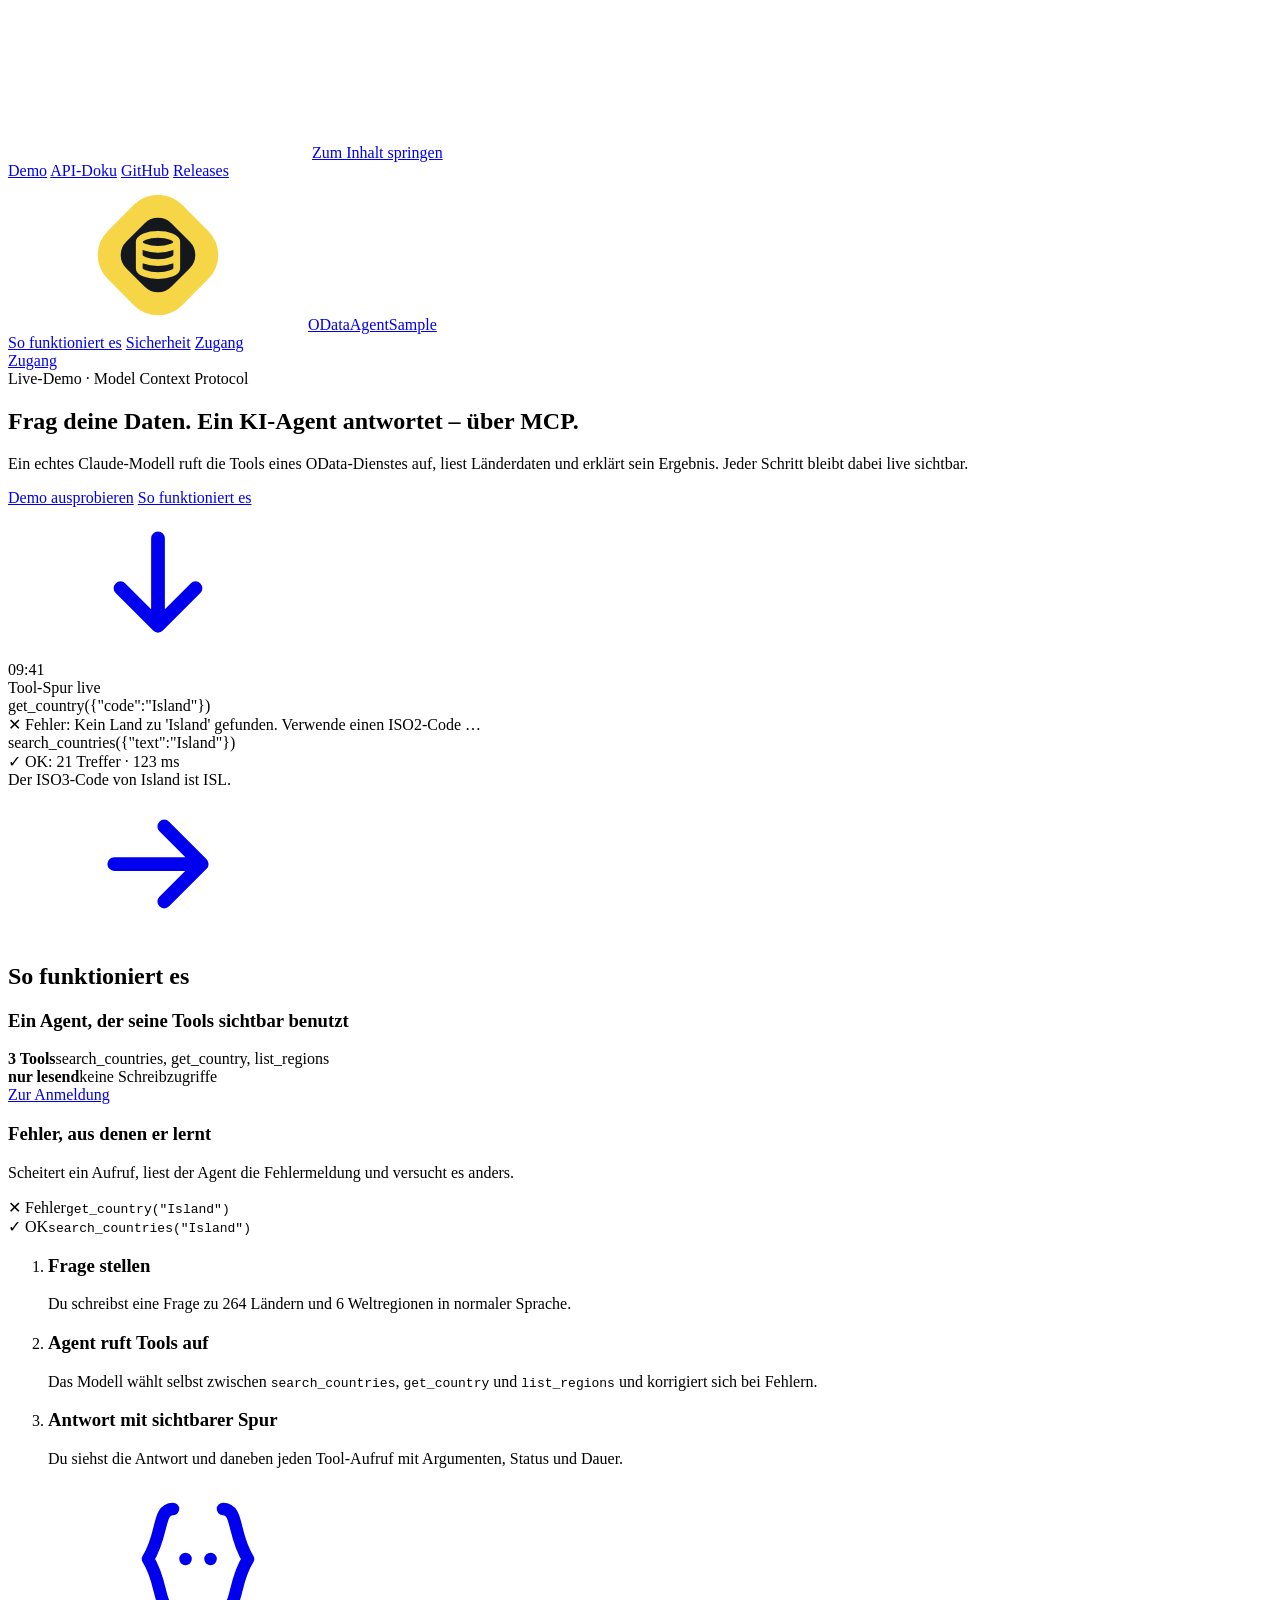
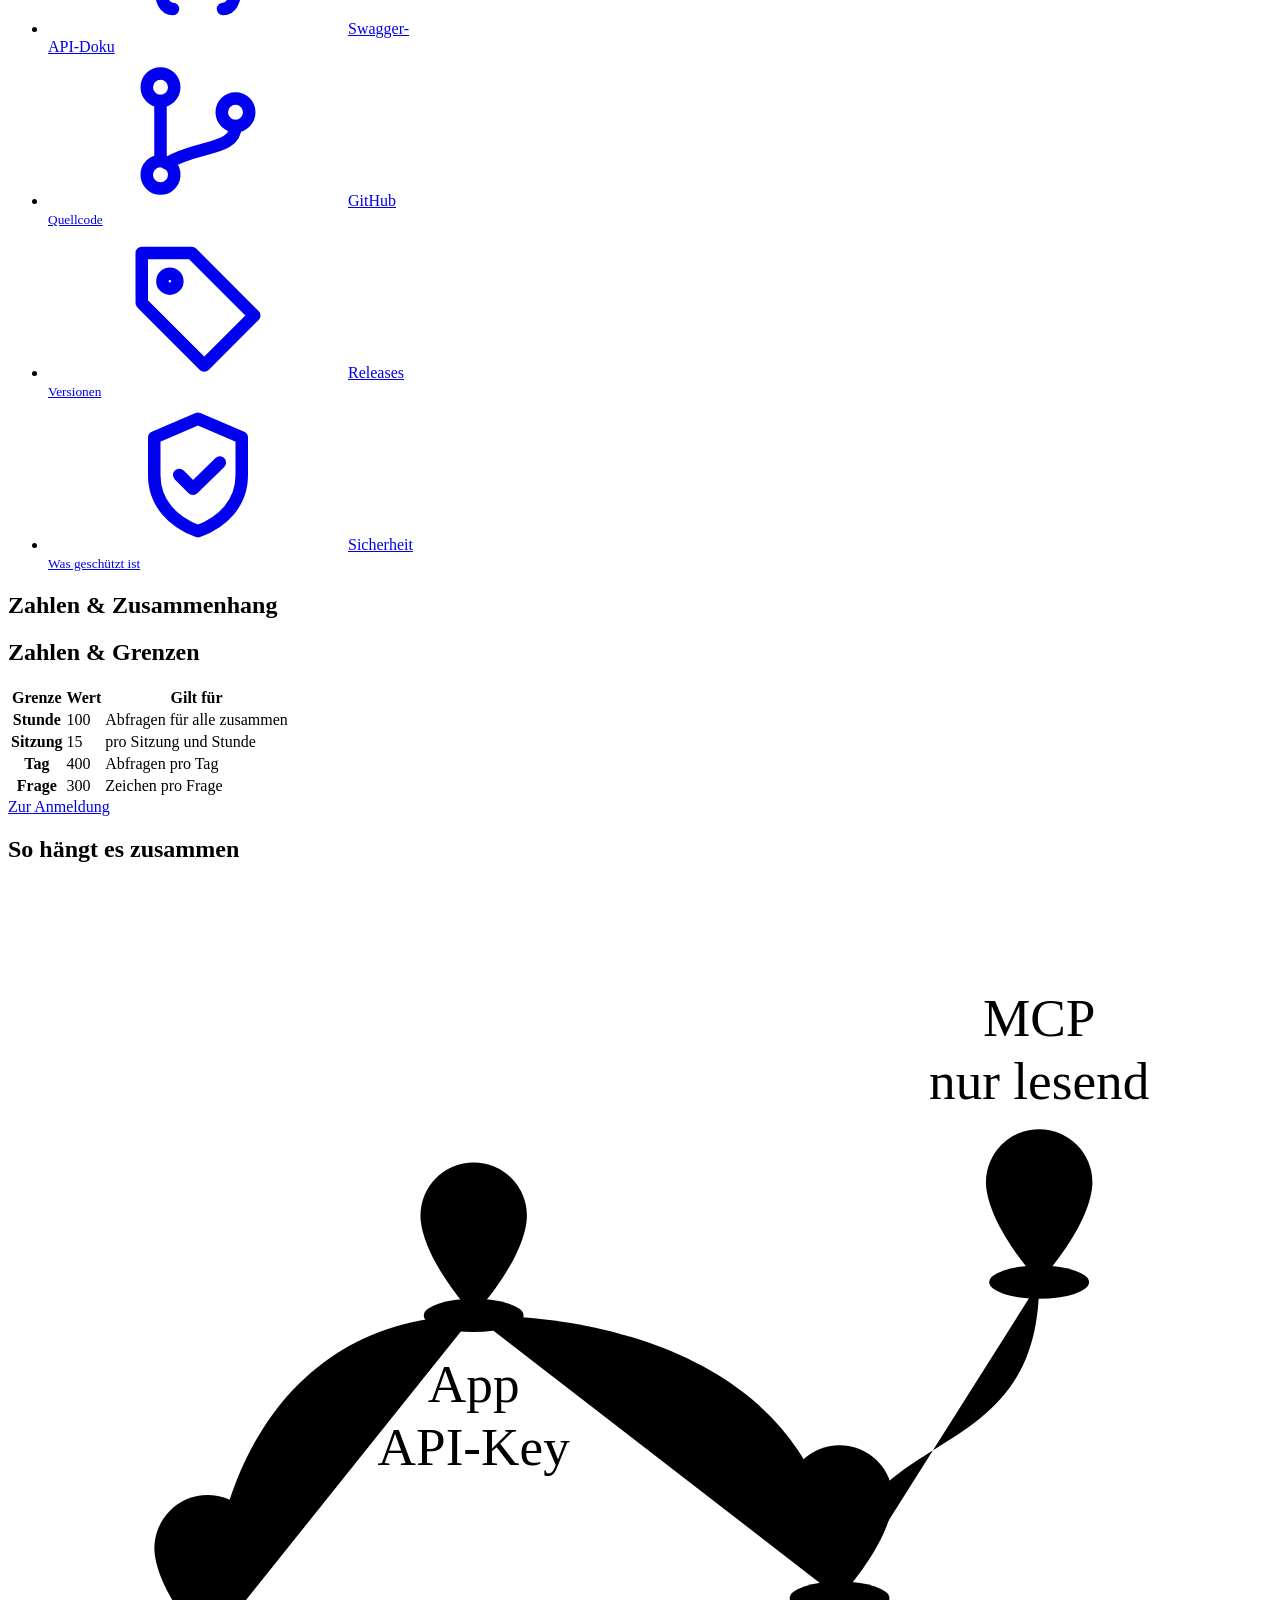
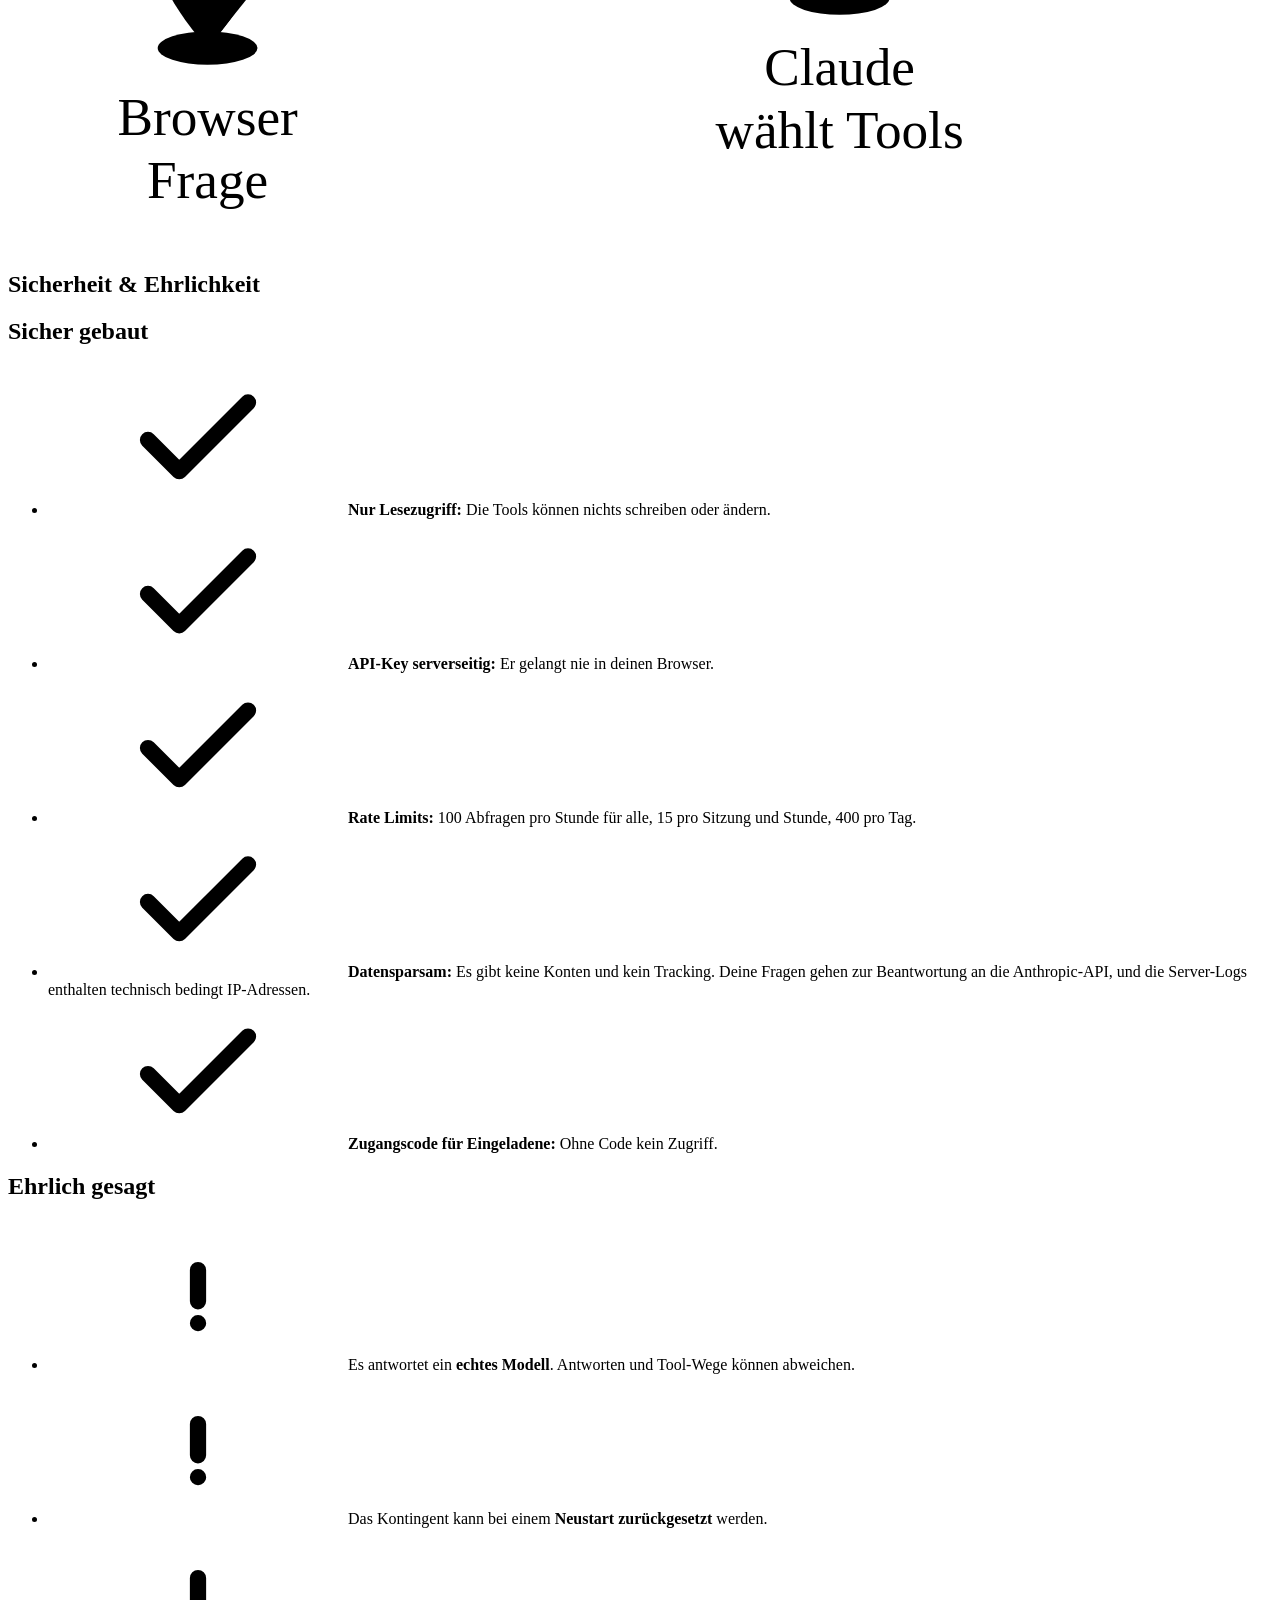
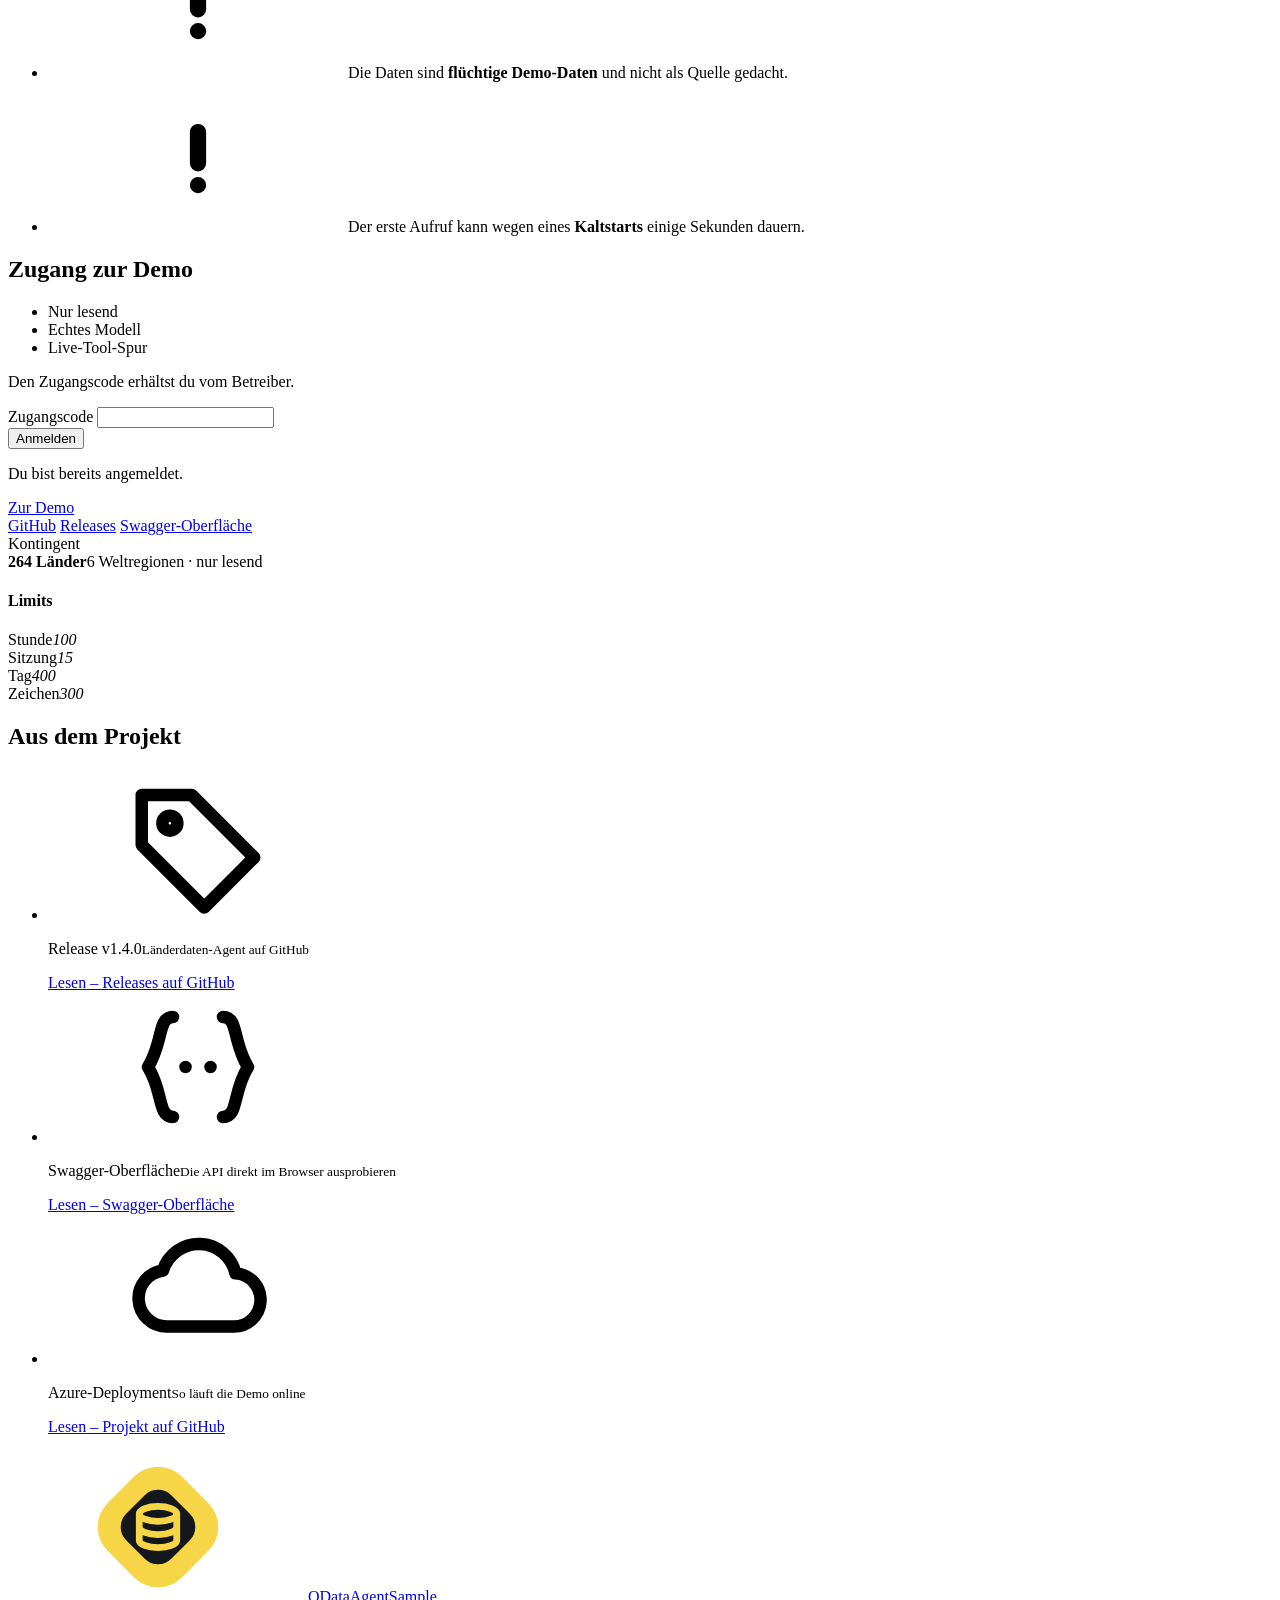
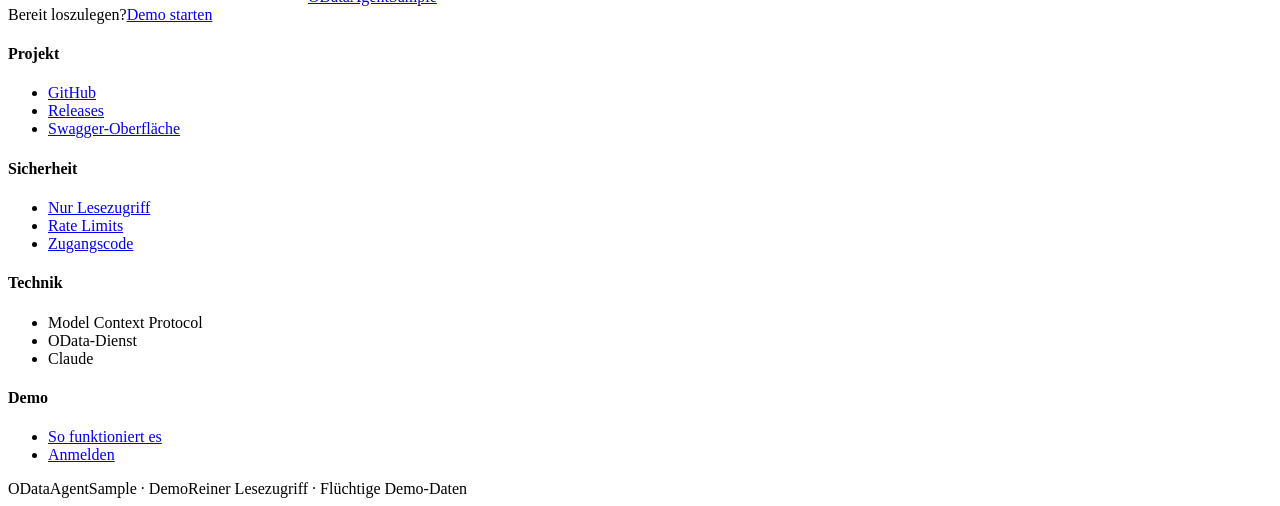
==== commit 4f617771: "feat: Demo-Seiten neu gestaltet (helle Rahmenkarte, Gelb/Schwarz, Telefon-Mockup mit Tool-Spur, Funk" ====
--- a/src/ODataAgentSample/Demo/Web/index.html
+++ b/src/ODataAgentSample/Demo/Web/index.html
@@ -11,109 +11,264 @@
   <script src="/assets/landing.js" defer></script>
 </head>
 <body>
+  <svg class="sprite" aria-hidden="true" focusable="false">
+    <symbol id="i-logo" viewBox="0 0 40 40"><rect x="6" y="6" width="28" height="28" rx="9" transform="rotate(45 20 20)" fill="#f6d646"/><rect x="11.5" y="11.5" width="17" height="17" rx="5" transform="rotate(45 20 20)" fill="#14171c"/><g fill="none" stroke="#f6d646" stroke-width="1.8" stroke-linecap="round"><ellipse cx="20" cy="16.5" rx="5" ry="2"/><path d="M15 16.5v7c0 1.1 2.2 2 5 2s5-.9 5-2v-7M15 20c0 1.1 2.2 2 5 2s5-.9 5-2"/></g></symbol>
+    <symbol id="i-arrow" viewBox="0 0 24 24"><path d="M5 12h14M13 6l6 6-6 6" fill="none" stroke="currentColor" stroke-width="2.2" stroke-linecap="round" stroke-linejoin="round"/></symbol>
+    <symbol id="i-down" viewBox="0 0 24 24"><path d="M12 5v14M6 13l6 6 6-6" fill="none" stroke="currentColor" stroke-width="2.2" stroke-linecap="round" stroke-linejoin="round"/></symbol>
+    <symbol id="i-api" viewBox="0 0 24 24"><g fill="none" stroke="currentColor" stroke-width="2" stroke-linecap="round" stroke-linejoin="round"><path d="M8 4C5.5 4 6.5 8 4 12c2.5 4 1.5 8 4 8M16 4c2.5 0 1.5 4 4 8-2.5 4-1.5 8-4 8"/><path d="M10 12h.01M14 12h.01"/></g></symbol>
+    <symbol id="i-github" viewBox="0 0 24 24"><g fill="none" stroke="currentColor" stroke-width="2" stroke-linecap="round" stroke-linejoin="round"><circle cx="6" cy="5" r="2.2"/><circle cx="6" cy="19" r="2.2"/><circle cx="18" cy="9" r="2.2"/><path d="M6 7.2v9.6M18 11.2c0 4-6 3-11 6"/></g></symbol>
+    <symbol id="i-tag" viewBox="0 0 24 24"><g fill="none" stroke="currentColor" stroke-width="2" stroke-linecap="round" stroke-linejoin="round"><path d="M3 12V4h8l10 10-8 8z"/><circle cx="7.5" cy="8.5" r="1.2"/></g></symbol>
+    <symbol id="i-shield" viewBox="0 0 24 24"><g fill="none" stroke="currentColor" stroke-width="2" stroke-linecap="round" stroke-linejoin="round"><path d="M12 3 5 6v6c0 4.5 3 7.5 7 9 4-1.5 7-4.5 7-9V6z"/><path d="m9 12 2.2 2.2L15.5 10"/></g></symbol>
+    <symbol id="i-check" viewBox="0 0 24 24"><path d="M20 6 9 17l-5-5" fill="none" stroke="currentColor" stroke-width="2.6" stroke-linecap="round" stroke-linejoin="round"/></symbol>
+    <symbol id="i-info" viewBox="0 0 24 24"><path d="M12 8v5M12 16.5h.01" fill="none" stroke="currentColor" stroke-width="2.6" stroke-linecap="round"/></symbol>
+    <symbol id="i-cloud" viewBox="0 0 24 24"><path d="M7 18a4.5 4.5 0 0 1-.6-8.96A6 6 0 0 1 18 9.5a4.2 4.2 0 0 1-.5 8.5z" fill="none" stroke="currentColor" stroke-width="2" stroke-linejoin="round"/></symbol>
+  </svg>
+
   <a class="skip-link" href="#inhalt">Zum Inhalt springen</a>
-  <header class="site-header">
-    <div class="wrap">
-      <a class="brand" href="/">
-        <svg viewBox="0 0 24 24" fill="none" stroke="currentColor" stroke-width="2" stroke-linecap="round" stroke-linejoin="round" aria-hidden="true"><ellipse cx="12" cy="5" rx="8" ry="3"/><path d="M4 5v6c0 1.7 3.6 3 8 3s8-1.3 8-3V5"/><path d="M4 11v6c0 1.7 3.6 3 8 3s8-1.3 8-3v-6"/></svg>
-        ODataAgentSample
-      </a>
-      <a class="btn btn-ghost btn-small" href="#anmelden">Zugang</a>
-    </div>
-  </header>
-
-  <main id="inhalt">
-    <section class="wrap hero" aria-labelledby="titel">
-      <div>
-        <span class="eyebrow">Live-Demo · Model Context Protocol</span>
-        <h1 id="titel">Frag deine Daten. <span class="grad-text">Ein KI-Agent antwortet – über MCP.</span></h1>
-        <p class="lead">Ein echtes Claude-Modell ruft die Tools eines OData-Dienstes auf, liest Länderdaten und erklärt sein Ergebnis. Jeder Schritt bleibt dabei live sichtbar.</p>
-        <div class="hero-cta">
-          <a class="btn" href="#anmelden">Demo ausprobieren</a>
-          <a class="btn btn-ghost" href="#so-funktioniert-es">So funktioniert es</a>
-        </div>
-      </div>
-
-      <div class="trace-preview" role="img" aria-label="Animierte Vorschau: Der Agent ruft get_country mit Island auf, erhält einen Fehler, korrigiert sich mit search_countries und erhält 21 Treffer.">
-        <div class="trace-title"><span class="trace-dots"><i></i><i></i><i></i></span> Tool-Spur</div>
-        <div class="trace-step">
-          <div><span class="name">get_country</span>(<span class="args">{"code":"Island"}</span>)</div>
-          <span class="st err">✕ Fehler: Kein Land zu 'Island' gefunden. Verwende einen ISO2-Code …</span>
-        </div>
-        <div class="trace-step">
-          <div><span class="name">search_countries</span>(<span class="args">{"text":"Island"}</span>)</div>
-          <span class="st ok">✓ OK: 21 Treffer · 123 ms</span>
-        </div>
-        <div class="trace-step">
-        </div>
-        <div class="trace-answer">Der ISO3-Code von Island ist ISL. <span class="cursor"></span></div>
-      </div>
-    </section>
-
-    <section class="wrap section" id="so-funktioniert-es" aria-labelledby="h-schritte">
-      <h2 id="h-schritte">So funktioniert es</h2>
-      <ol class="steps">
-        <li class="card"><h3>Frage stellen</h3><p>Du schreibst eine Frage zu 264 Ländern und 6 Weltregionen in normaler Sprache.</p></li>
-        <li class="card"><h3>Agent ruft Tools auf</h3><p>Das Modell wählt selbst zwischen <code>search_countries</code>, <code>get_country</code> und <code>list_regions</code> und korrigiert sich bei Fehlern.</p></li>
-        <li class="card"><h3>Antwort mit sichtbarer Spur</h3><p>Du siehst die Antwort und daneben jeden Tool-Aufruf mit Argumenten, Status und Dauer.</p></li>
-      </ol>
-    </section>
-
-    <section class="wrap section two-col" aria-label="Sicherheit und Ehrlichkeit">
-      <div class="card">
-        <h2>Sicher gebaut</h2>
-        <ul class="facts">
-          <li><svg viewBox="0 0 24 24" fill="none" stroke="currentColor" stroke-width="2" stroke-linecap="round" stroke-linejoin="round" aria-hidden="true"><path d="M20 6 9 17l-5-5"/></svg><span><strong>Nur Lesezugriff:</strong> Die Tools können nichts schreiben oder ändern.</span></li>
-          <li><svg viewBox="0 0 24 24" fill="none" stroke="currentColor" stroke-width="2" stroke-linecap="round" stroke-linejoin="round" aria-hidden="true"><path d="M20 6 9 17l-5-5"/></svg><span><strong>API-Key serverseitig:</strong> Er gelangt nie in deinen Browser.</span></li>
-          <li><svg viewBox="0 0 24 24" fill="none" stroke="currentColor" stroke-width="2" stroke-linecap="round" stroke-linejoin="round" aria-hidden="true"><path d="M20 6 9 17l-5-5"/></svg><span><strong>Rate Limits:</strong> 100 Abfragen pro Stunde für alle, 15 pro Sitzung und Stunde, 400 pro Tag.</span></li>
-          <li><svg viewBox="0 0 24 24" fill="none" stroke="currentColor" stroke-width="2" stroke-linecap="round" stroke-linejoin="round" aria-hidden="true"><path d="M20 6 9 17l-5-5"/></svg><span><strong>Keine Personendaten gespeichert:</strong> Es gibt keine Konten und kein Tracking.</span></li>
-          <li><svg viewBox="0 0 24 24" fill="none" stroke="currentColor" stroke-width="2" stroke-linecap="round" stroke-linejoin="round" aria-hidden="true"><path d="M20 6 9 17l-5-5"/></svg><span><strong>Zugangscode für Eingeladene:</strong> Ohne Code kein Zugriff.</span></li>
-        </ul>
-      </div>
-      <div class="card">
-        <h2>Ehrlich gesagt</h2>
-        <ul class="facts">
-          <li><svg viewBox="0 0 24 24" fill="none" stroke="currentColor" stroke-width="2" stroke-linecap="round" stroke-linejoin="round" aria-hidden="true"><circle cx="12" cy="12" r="9"/><path d="M12 8v5M12 16h.01"/></svg><span>Es antwortet ein <strong>echtes Modell</strong>. Antworten und Tool-Wege können abweichen.</span></li>
-          <li><svg viewBox="0 0 24 24" fill="none" stroke="currentColor" stroke-width="2" stroke-linecap="round" stroke-linejoin="round" aria-hidden="true"><circle cx="12" cy="12" r="9"/><path d="M12 8v5M12 16h.01"/></svg><span>Das Kontingent kann bei einem <strong>Neustart zurückgesetzt</strong> werden.</span></li>
-          <li><svg viewBox="0 0 24 24" fill="none" stroke="currentColor" stroke-width="2" stroke-linecap="round" stroke-linejoin="round" aria-hidden="true"><circle cx="12" cy="12" r="9"/><path d="M12 8v5M12 16h.01"/></svg><span>Die Daten sind <strong>flüchtige Demo-Daten</strong> und nicht als Quelle gedacht.</span></li>
-          <li><svg viewBox="0 0 24 24" fill="none" stroke="currentColor" stroke-width="2" stroke-linecap="round" stroke-linejoin="round" aria-hidden="true"><circle cx="12" cy="12" r="9"/><path d="M12 8v5M12 16h.01"/></svg><span>Der erste Aufruf kann wegen eines <strong>Kaltstarts</strong> einige Sekunden dauern.</span></li>
-        </ul>
-      </div>
-    </section>
-
-    <section class="wrap section" id="anmelden" aria-labelledby="h-login">
-      <div class="card login-card">
-        <h2 id="h-login">Zugang zur Demo</h2>
-
-        <form id="login-form" novalidate>
-          <p>Den Zugangscode erhältst du vom Betreiber.</p>
-          <div class="field">
-            <label for="code">Zugangscode</label>
-            <input id="code" name="code" type="password" autocomplete="off" autocapitalize="off" spellcheck="false" required>
-          </div>
-          <button class="btn" id="login-btn" type="submit">Anmelden</button>
-        </form>
-
-        <div id="already" class="hidden">
-          <p>Du bist bereits angemeldet.</p>
-          <a class="btn" href="/demo">Zur Demo</a>
-        </div>
-
-        <div id="login-status" class="status info" role="status" aria-live="polite"></div>
-
-        <div class="link-row">
+
+  <div class="frame">
+    <header>
+      <nav class="utilbar" aria-label="Hilfsnavigation">
+        <div class="wrap">
+          <a href="/" aria-current="page">Demo</a>
+          <a href="/swagger">API-Doku</a>
           <a href="https://github.com/vompa/ODataAgentSample" rel="noopener noreferrer">GitHub</a>
           <a href="https://github.com/vompa/ODataAgentSample/releases" rel="noopener noreferrer">Releases</a>
-          <a href="/swagger">Swagger-Oberfläche</a>
+        </div>
+      </nav>
+      <div class="mainnav">
+        <div class="wrap">
+          <a class="brand" href="/"><svg aria-hidden="true"><use href="#i-logo"/></svg>ODataAgentSample</a>
+          <nav class="navlinks" aria-label="Hauptnavigation">
+            <a href="#so-funktioniert-es">So funktioniert es</a>
+            <a href="#sicherheit">Sicherheit</a>
+            <a href="#anmelden">Zugang</a>
+          </nav>
+          <a class="btn btn-pill" href="#anmelden">Zugang</a>
         </div>
       </div>
-    </section>
-  </main>
-
-  <footer class="site-footer">
-    <div class="wrap">
-      <span>ODataAgentSample · Demo</span>
-    </div>
-  </footer>
+    </header>
+
+    <main id="inhalt">
+      <section class="hero" aria-labelledby="titel">
+        <div class="wrap">
+          <div class="hero-copy">
+            <span class="pill"><i></i>Live-Demo · Model Context Protocol</span>
+            <h1 id="titel">Frag deine Daten. <span class="mark">Ein KI-Agent antwortet – über MCP.</span></h1>
+            <p class="lead">Ein echtes Claude-Modell ruft die Tools eines OData-Dienstes auf, liest Länderdaten und erklärt sein Ergebnis. Jeder Schritt bleibt dabei live sichtbar.</p>
+            <div class="hero-cta">
+              <a class="btn" href="#anmelden">Demo ausprobieren</a>
+              <a class="btn btn-dark" href="#so-funktioniert-es">So funktioniert es</a>
+            </div>
+          </div>
+
+          <div class="hero-stage">
+            <a class="round-btn hero-arrow" href="#so-funktioniert-es" aria-label="Zu „So funktioniert es“"><svg aria-hidden="true"><use href="#i-down"/></svg></a>
+            <div class="phone" role="img" aria-label="Animierte Vorschau: Der Agent ruft get_country mit Island auf, erhält einen Fehler, korrigiert sich mit search_countries und erhält 21 Treffer. Die Antwort: ISO3-Code ISL.">
+              <div class="phone-screen">
+                <span class="phone-time">09:41</span><span class="phone-bat"></span>
+                <div class="phone-title">Tool-Spur <span>live</span></div>
+                <div class="trace-step is-err">
+                  <div><span class="name">get_country</span>(<span class="args">{"code":"Island"}</span>)</div>
+                  <span class="st err">✕ Fehler: Kein Land zu 'Island' gefunden. Verwende einen ISO2-Code …</span>
+                </div>
+                <div class="trace-step is-ok">
+                  <div><span class="name">search_countries</span>(<span class="args">{"text":"Island"}</span>)</div>
+                  <span class="st ok">✓ OK: 21 Treffer · 123 ms</span>
+                </div>
+                <div class="trace-answer">Der ISO3-Code von Island ist ISL. <span class="cursor"></span></div>
+                <span class="phone-home"></span>
+              </div>
+            </div>
+            <a class="round-btn hero-next" href="#anmelden" aria-label="Zum Zugang"><svg aria-hidden="true"><use href="#i-arrow"/></svg></a>
+            <nav class="dots" aria-label="Abschnitte"><a href="#titel" aria-label="Start" aria-current="true"></a><a href="#sicherheit" aria-label="Sicherheit"></a><a href="#anmelden" aria-label="Zugang"></a></nav>
+          </div>
+        </div>
+      </section>
+
+      <section class="wrap section" id="so-funktioniert-es" aria-labelledby="h-schritte">
+        <h2 class="section-title" id="h-schritte">So funktioniert es</h2>
+        <div class="services">
+          <article class="service service-blue">
+            <h3>Ein Agent, der seine Tools sichtbar benutzt</h3>
+            <div class="nums">
+              <div class="num"><b>3 Tools</b><span>search_countries, get_country, list_regions</span></div>
+              <div class="num"><b>nur lesend</b><span>keine Schreibzugriffe</span></div>
+            </div>
+            <a class="btn" href="#anmelden">Zur Anmeldung</a>
+          </article>
+          <article class="service service-green">
+            <h3>Fehler, aus denen er lernt</h3>
+            <p>Scheitert ein Aufruf, liest der Agent die Fehlermeldung und versucht es anders.</p>
+            <div class="mini-trace" aria-label="Beispiel: Fehler, dann Korrektur">
+              <div><span class="bad">✕ Fehler</span><code>get_country("Island")</code></div>
+              <div><span class="good">✓ OK</span><code>search_countries("Island")</code></div>
+            </div>
+          </article>
+        </div>
+        <ol class="steps">
+          <li class="step"><h3>Frage stellen</h3><p>Du schreibst eine Frage zu 264 Ländern und 6 Weltregionen in normaler Sprache.</p></li>
+          <li class="step"><h3>Agent ruft Tools auf</h3><p>Das Modell wählt selbst zwischen <code>search_countries</code>, <code>get_country</code> und <code>list_regions</code> und korrigiert sich bei Fehlern.</p></li>
+          <li class="step"><h3>Antwort mit sichtbarer Spur</h3><p>Du siehst die Antwort und daneben jeden Tool-Aufruf mit Argumenten, Status und Dauer.</p></li>
+        </ol>
+        <ul class="tiles" aria-label="Schnellzugriff">
+          <li><a class="tile" href="/swagger"><span class="ico ico-pink"><svg aria-hidden="true"><use href="#i-api"/></svg></span><span>Swagger-<br>API-Doku</span></a></li>
+          <li><a class="tile" href="https://github.com/vompa/ODataAgentSample" rel="noopener noreferrer"><span class="ico ico-green"><svg aria-hidden="true"><use href="#i-github"/></svg></span><span>GitHub<br><small>Quellcode</small></span></a></li>
+          <li><a class="tile" href="https://github.com/vompa/ODataAgentSample/releases" rel="noopener noreferrer"><span class="ico ico-blue"><svg aria-hidden="true"><use href="#i-tag"/></svg></span><span>Releases<br><small>Versionen</small></span></a></li>
+          <li><a class="tile" href="#sicherheit"><span class="ico ico-lilac"><svg aria-hidden="true"><use href="#i-shield"/></svg></span><span>Sicherheit<br><small>Was geschützt ist</small></span></a></li>
+        </ul>
+      </section>
+
+      <section class="wrap section" aria-labelledby="h-zahlen">
+        <h2 class="section-title" id="h-zahlen">Zahlen &amp; Zusammenhang</h2>
+        <div class="duo">
+          <article class="panel-card">
+            <h2>Zahlen &amp; Grenzen</h2>
+            <table class="limits">
+              <thead><tr><th scope="col">Grenze</th><th scope="col">Wert</th><th scope="col">Gilt für</th></tr></thead>
+              <tbody>
+                <tr><th scope="row" class="lbl">Stunde</th><td class="val">100</td><td class="note">Abfragen für alle zusammen</td></tr>
+                <tr><th scope="row" class="lbl">Sitzung</th><td class="val">15</td><td class="note">pro Sitzung und Stunde</td></tr>
+                <tr><th scope="row" class="lbl">Tag</th><td class="val">400</td><td class="note">Abfragen pro Tag</td></tr>
+                <tr><th scope="row" class="lbl">Frage</th><td class="val">300</td><td class="note">Zeichen pro Frage</td></tr>
+              </tbody>
+            </table>
+            <a class="btn btn-dark" href="#anmelden">Zur Anmeldung</a>
+          </article>
+          <article class="panel-card arch-card">
+            <h2>So hängt es zusammen</h2>
+            <svg class="arch" viewBox="0 0 380 290" role="img" aria-label="Diagramm: Der Browser spricht mit der App, die App mit Claude, Claude mit den MCP-Tools.">
+              <path class="edge" d="M60 230C60 170 90 130 140 130"/>
+              <path class="edge" d="M140 130C190 130 250 150 250 215"/>
+              <path class="edge" d="M250 215C250 160 310 180 310 120"/>
+              <g transform="translate(60 230)"><ellipse class="halo" rx="15" ry="5"/><path class="pin" d="M0 0C-14-16-16-26-16-30a16 16 0 1 1 32 0c0 4-2 14-16 30z"/><circle class="pin-dot" cy="-30" r="6"/></g><g transform="translate(140 130)"><ellipse class="halo" rx="15" ry="5"/><path class="pin" d="M0 0C-14-16-16-26-16-30a16 16 0 1 1 32 0c0 4-2 14-16 30z"/><circle class="pin-dot" cy="-30" r="6"/></g><g transform="translate(250 215)"><ellipse class="halo" rx="15" ry="5"/><path class="pin" d="M0 0C-14-16-16-26-16-30a16 16 0 1 1 32 0c0 4-2 14-16 30z"/><circle class="pin-dot" cy="-30" r="6"/></g><g transform="translate(310 120)"><ellipse class="halo" rx="15" ry="5"/><path class="pin" d="M0 0C-14-16-16-26-16-30a16 16 0 1 1 32 0c0 4-2 14-16 30z"/><circle class="pin-dot" cy="-30" r="6"/></g>
+              <text class="lbl" x="60" y="256" text-anchor="middle">Browser</text><text class="sub" x="60" y="275" text-anchor="middle">Frage</text>
+              <text class="lbl" x="140" y="156" text-anchor="middle">App</text><text class="sub" x="140" y="175" text-anchor="middle">API-Key</text>
+              <text class="lbl" x="250" y="241" text-anchor="middle">Claude</text><text class="sub" x="250" y="260" text-anchor="middle">wählt Tools</text>
+              <text class="lbl" x="310" y="46" text-anchor="middle">MCP</text><text class="sub" x="310" y="65" text-anchor="middle">nur lesend</text>
+            </svg>
+          </article>
+        </div>
+      </section>
+
+      <section class="wrap section" id="sicherheit" aria-labelledby="h-sicher">
+        <h2 class="section-title" id="h-sicher">Sicherheit &amp; Ehrlichkeit</h2>
+        <div class="duo">
+          <article class="panel-card">
+            <h2>Sicher gebaut</h2>
+            <ul class="facts">
+              <li><span class="mk mk-ok"><svg aria-hidden="true"><use href="#i-check"/></svg></span><span><strong>Nur Lesezugriff:</strong> Die Tools können nichts schreiben oder ändern.</span></li>
+              <li><span class="mk mk-ok"><svg aria-hidden="true"><use href="#i-check"/></svg></span><span><strong>API-Key serverseitig:</strong> Er gelangt nie in deinen Browser.</span></li>
+              <li><span class="mk mk-ok"><svg aria-hidden="true"><use href="#i-check"/></svg></span><span><strong>Rate Limits:</strong> 100 Abfragen pro Stunde für alle, 15 pro Sitzung und Stunde, 400 pro Tag.</span></li>
+              <li><span class="mk mk-ok"><svg aria-hidden="true"><use href="#i-check"/></svg></span><span><strong>Datensparsam:</strong> Es gibt keine Konten und kein Tracking. Deine Fragen gehen zur Beantwortung an die Anthropic-API, und die Server-Logs enthalten technisch bedingt IP-Adressen.</span></li>
+              <li><span class="mk mk-ok"><svg aria-hidden="true"><use href="#i-check"/></svg></span><span><strong>Zugangscode für Eingeladene:</strong> Ohne Code kein Zugriff.</span></li>
+            </ul>
+          </article>
+          <article class="panel-card honest">
+            <h2>Ehrlich gesagt</h2>
+            <ul class="facts">
+              <li><span class="mk mk-info"><svg aria-hidden="true"><use href="#i-info"/></svg></span><span>Es antwortet ein <strong>echtes Modell</strong>. Antworten und Tool-Wege können abweichen.</span></li>
+              <li><span class="mk mk-info"><svg aria-hidden="true"><use href="#i-info"/></svg></span><span>Das Kontingent kann bei einem <strong>Neustart zurückgesetzt</strong> werden.</span></li>
+              <li><span class="mk mk-info"><svg aria-hidden="true"><use href="#i-info"/></svg></span><span>Die Daten sind <strong>flüchtige Demo-Daten</strong> und nicht als Quelle gedacht.</span></li>
+              <li><span class="mk mk-info"><svg aria-hidden="true"><use href="#i-info"/></svg></span><span>Der erste Aufruf kann wegen eines <strong>Kaltstarts</strong> einige Sekunden dauern.</span></li>
+            </ul>
+          </article>
+        </div>
+      </section>
+
+      <section class="wrap section banner-section" id="anmelden" aria-labelledby="h-login">
+        <div class="banner">
+          <div class="banner-bg"></div>
+          <div class="banner-copy">
+            <h2 id="h-login">Zugang zur Demo</h2>
+            <ul class="badges" aria-label="Eckdaten">
+              <li>Nur lesend</li><li>Echtes Modell</li><li>Live-Tool-Spur</li>
+            </ul>
+
+            <form id="login-form" novalidate>
+              <p>Den Zugangscode erhältst du vom Betreiber.</p>
+              <div class="field">
+                <label for="code">Zugangscode</label>
+                <input id="code" name="code" type="password" autocomplete="off" autocapitalize="off" spellcheck="false" required>
+              </div>
+              <button class="btn btn-dark" id="login-btn" type="submit">Anmelden</button>
+            </form>
+
+            <div id="already" class="hidden">
+              <p>Du bist bereits angemeldet.</p>
+              <a class="btn btn-dark" href="/demo">Zur Demo</a>
+            </div>
+
+            <div id="login-status" class="status info" role="status" aria-live="polite"></div>
+
+            <div class="link-row">
+              <a href="https://github.com/vompa/ODataAgentSample" rel="noopener noreferrer">GitHub</a>
+              <a href="https://github.com/vompa/ODataAgentSample/releases" rel="noopener noreferrer">Releases</a>
+              <a href="/swagger">Swagger-Oberfläche</a>
+            </div>
+          </div>
+          <div class="banner-phone" aria-hidden="true">
+            <div class="bp-screen">
+              <div class="bp-title">Kontingent <i></i></div>
+              <div class="bp-card"><b>264 Länder</b><span>6 Weltregionen · nur lesend</span></div>
+              <div class="bp-sheet">
+                <h4>Limits</h4>
+                <div class="bp-row"><i class="ico-blue"></i>Stunde<em>100</em></div>
+                <div class="bp-row"><i class="ico-green"></i>Sitzung<em>15</em></div>
+                <div class="bp-row"><i class="ico-pink"></i>Tag<em>400</em></div>
+                <div class="bp-row"><i class="ico-lilac"></i>Zeichen<em>300</em></div>
+              </div>
+            </div>
+          </div>
+        </div>
+      </section>
+
+      <section class="wrap section" aria-labelledby="h-projekt">
+        <h2 class="section-title" id="h-projekt">Aus dem Projekt</h2>
+        <ul class="projects">
+          <li class="project">
+            <div class="project-art art-1"><svg aria-hidden="true"><use href="#i-tag"/></svg></div>
+            <p>Release v1.4.0<small>Länderdaten-Agent auf GitHub</small></p>
+            <a class="btn btn-small" href="https://github.com/vompa/ODataAgentSample/releases" rel="noopener noreferrer">Lesen<span class="sr-only"> – Releases auf GitHub</span></a>
+          </li>
+          <li class="project">
+            <div class="project-art art-2"><svg aria-hidden="true"><use href="#i-api"/></svg></div>
+            <p>Swagger-Oberfläche<small>Die API direkt im Browser ausprobieren</small></p>
+            <a class="btn btn-small" href="/swagger">Lesen<span class="sr-only"> – Swagger-Oberfläche</span></a>
+          </li>
+          <li class="project">
+            <div class="project-art art-3"><svg aria-hidden="true"><use href="#i-cloud"/></svg></div>
+            <p>Azure-Deployment<small>So läuft die Demo online</small></p>
+            <a class="btn btn-small" href="https://github.com/vompa/ODataAgentSample" rel="noopener noreferrer">Lesen<span class="sr-only"> – Projekt auf GitHub</span></a>
+          </li>
+        </ul>
+      </section>
+    </main>
+
+    <footer class="site-footer">
+      <div class="wrap">
+        <div class="foot-top">
+          <a class="brand" href="/"><svg aria-hidden="true"><use href="#i-logo"/></svg>ODataAgentSample</a>
+          <div class="foot-cta"><span>Bereit loszulegen?</span><a class="btn btn-small" href="#anmelden">Demo starten</a></div>
+        </div>
+        <div class="foot-cols">
+          <div><h4>Projekt</h4><ul>
+            <li><a href="https://github.com/vompa/ODataAgentSample" rel="noopener noreferrer">GitHub</a></li>
+            <li><a href="https://github.com/vompa/ODataAgentSample/releases" rel="noopener noreferrer">Releases</a></li>
+            <li><a href="/swagger">Swagger-Oberfläche</a></li></ul></div>
+          <div><h4>Sicherheit</h4><ul>
+            <li><a href="#sicherheit">Nur Lesezugriff</a></li>
+            <li><a href="#sicherheit">Rate Limits</a></li>
+            <li><a href="#anmelden">Zugangscode</a></li></ul></div>
+          <div><h4>Technik</h4><ul>
+            <li>Model Context Protocol</li><li>OData-Dienst</li><li>Claude</li></ul></div>
+          <div><h4>Demo</h4><ul>
+            <li><a href="#so-funktioniert-es">So funktioniert es</a></li>
+            <li><a href="#anmelden">Anmelden</a></li></ul></div>
+        </div>
+        <div class="foot-bar"><span>ODataAgentSample · Demo</span><span>Reiner Lesezugriff · Flüchtige Demo-Daten</span></div>
+      </div>
+    </footer>
+  </div>
 </body>
 </html>
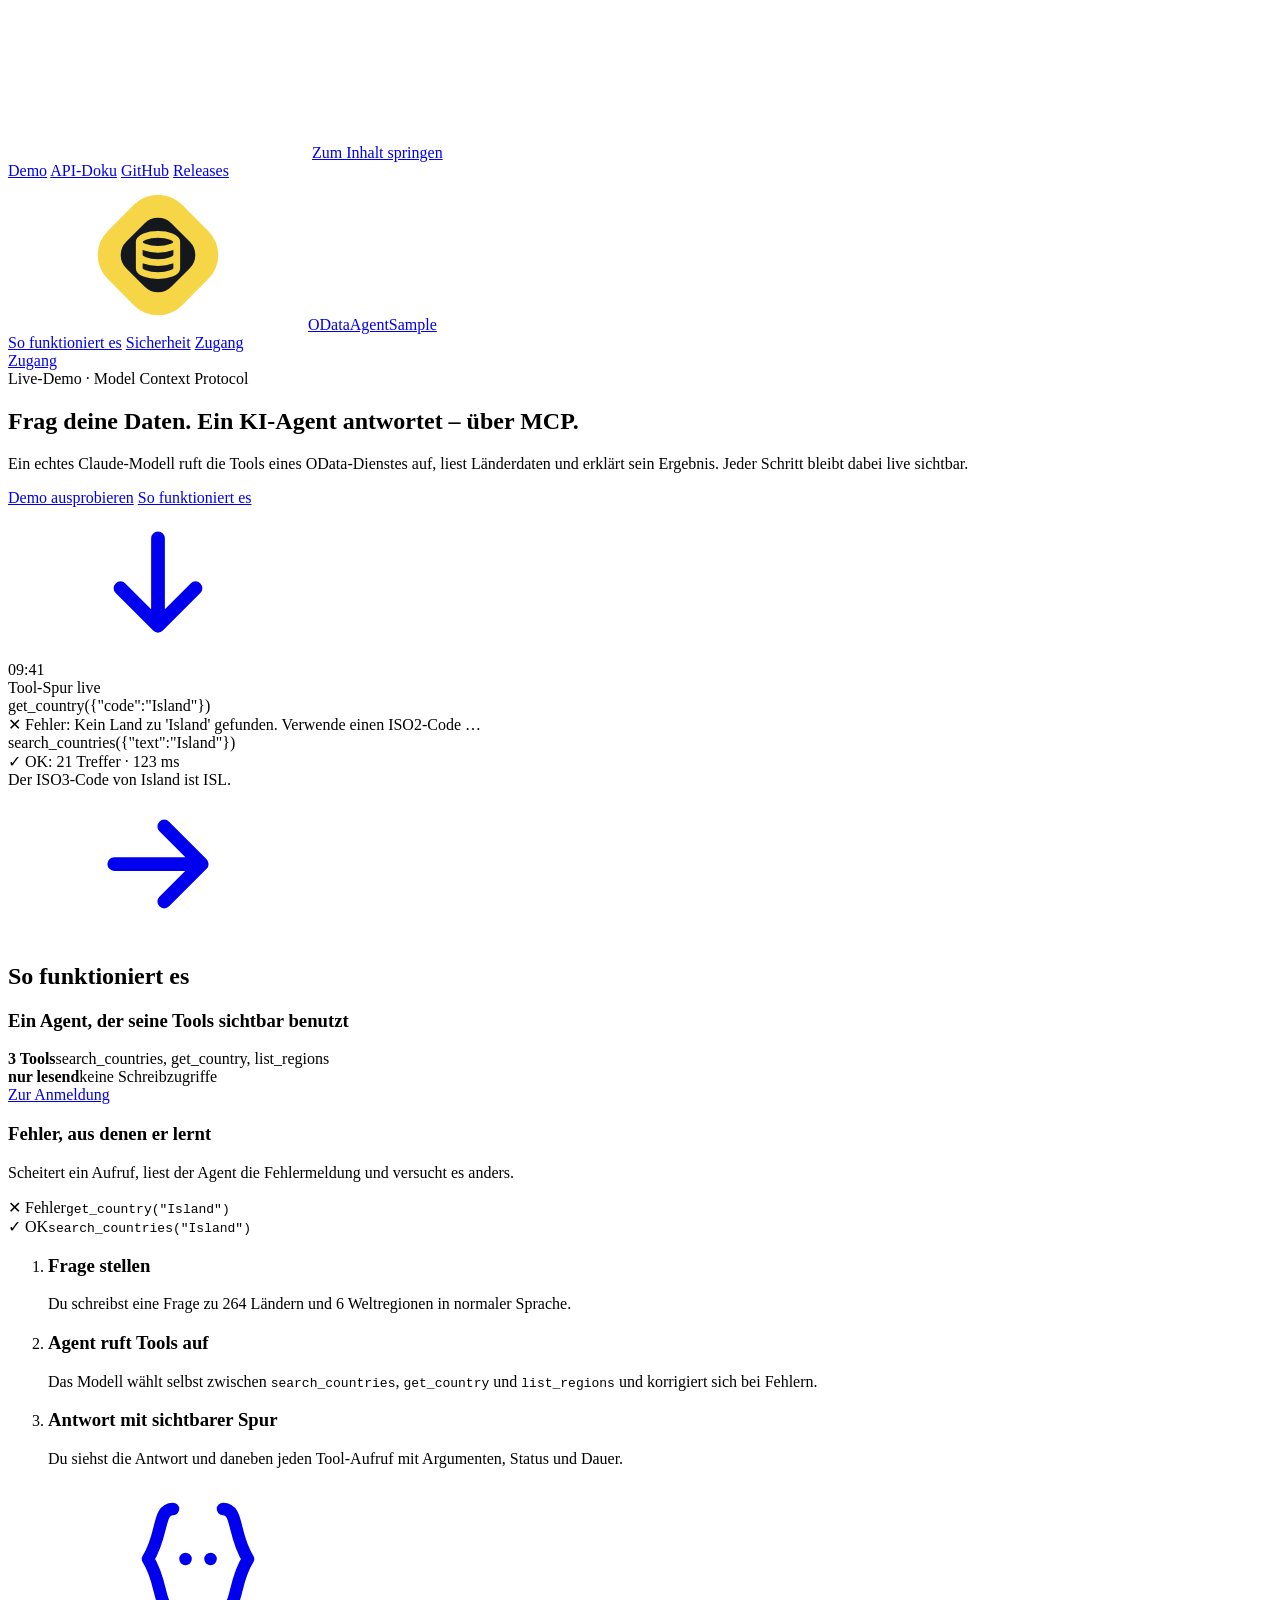
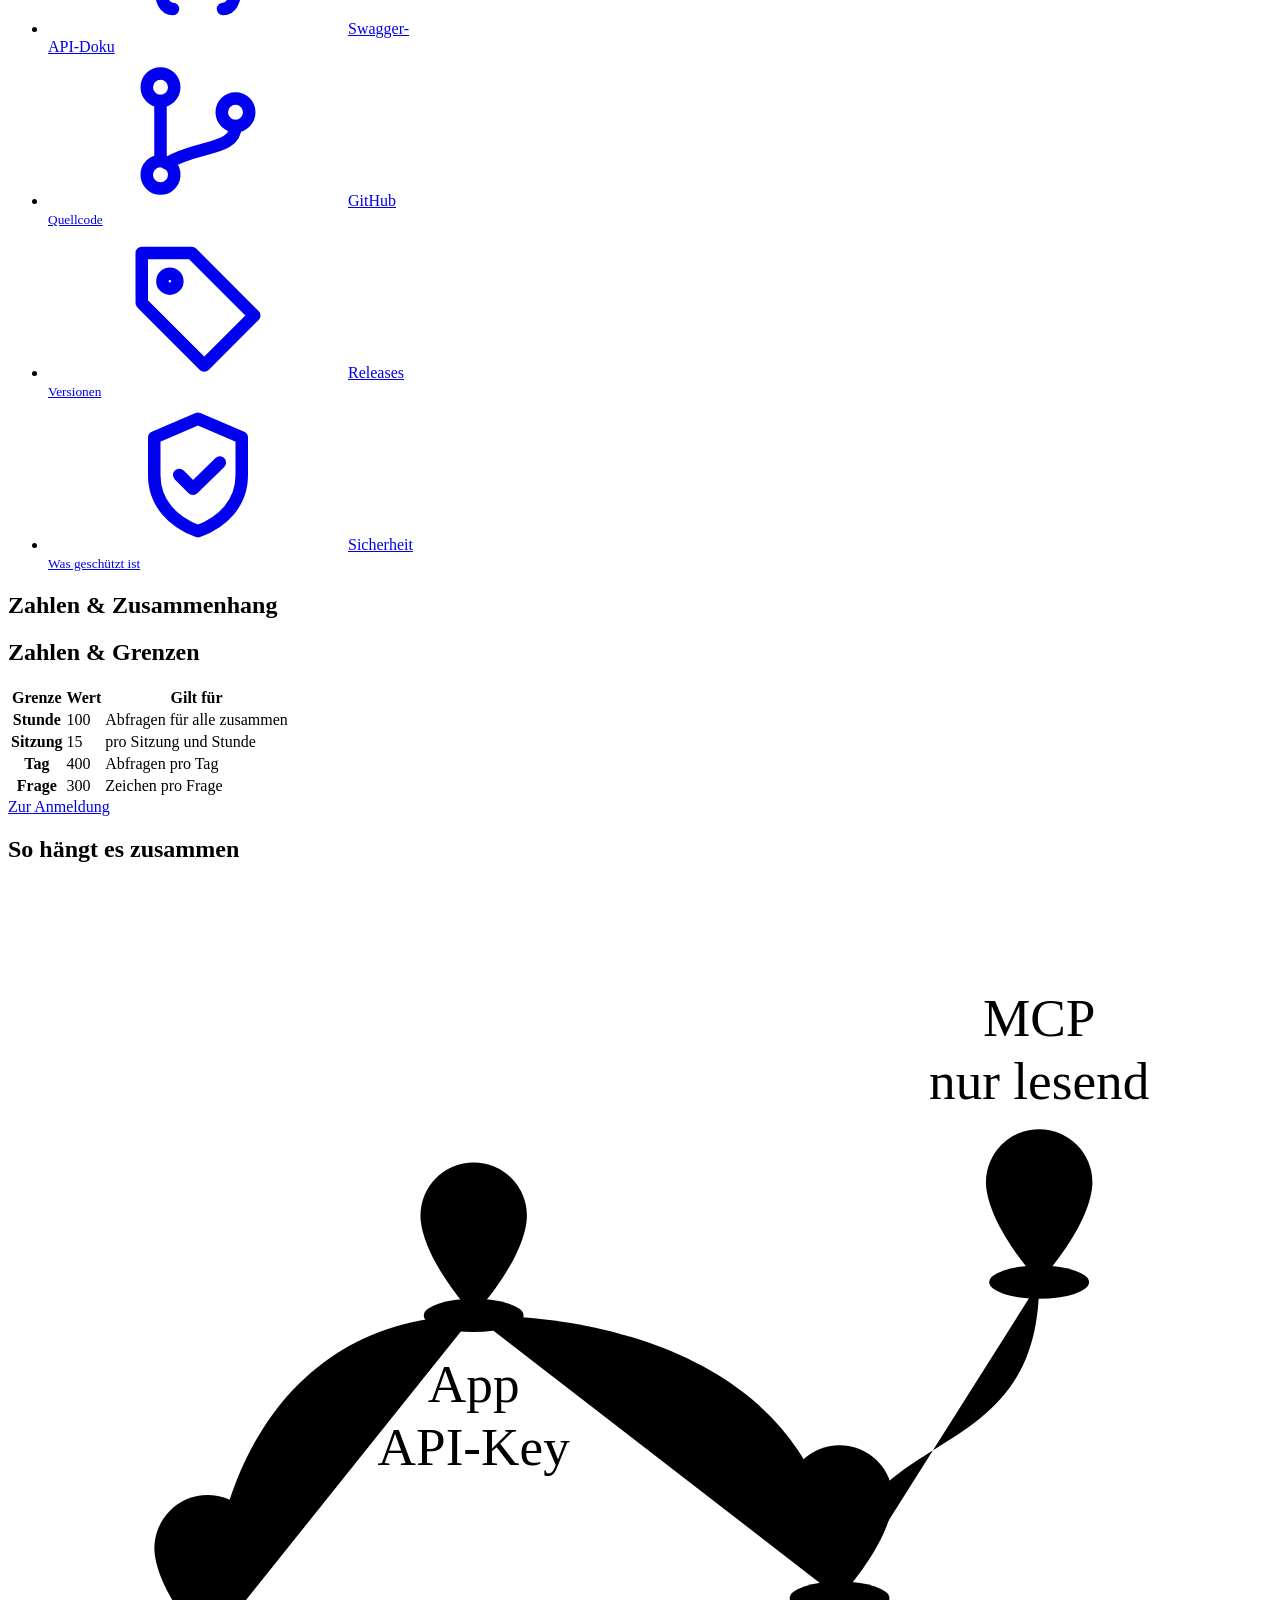
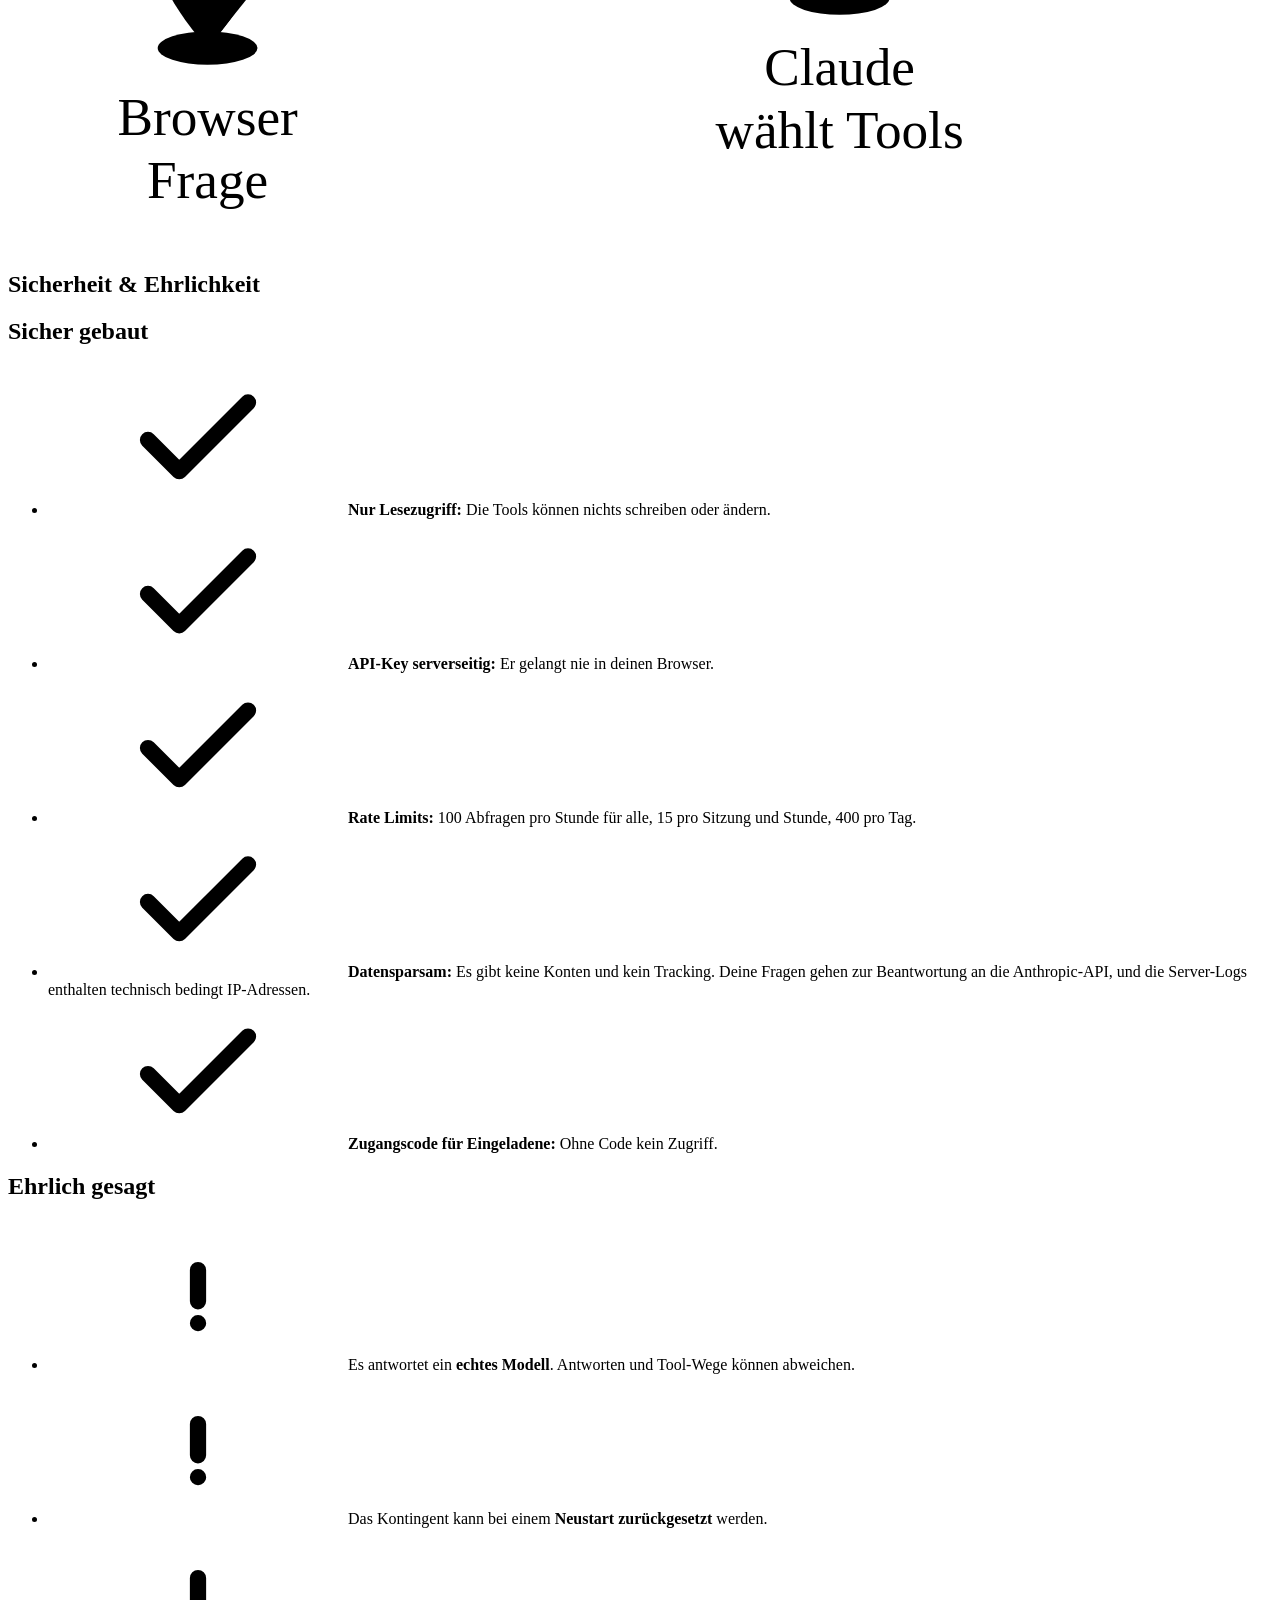
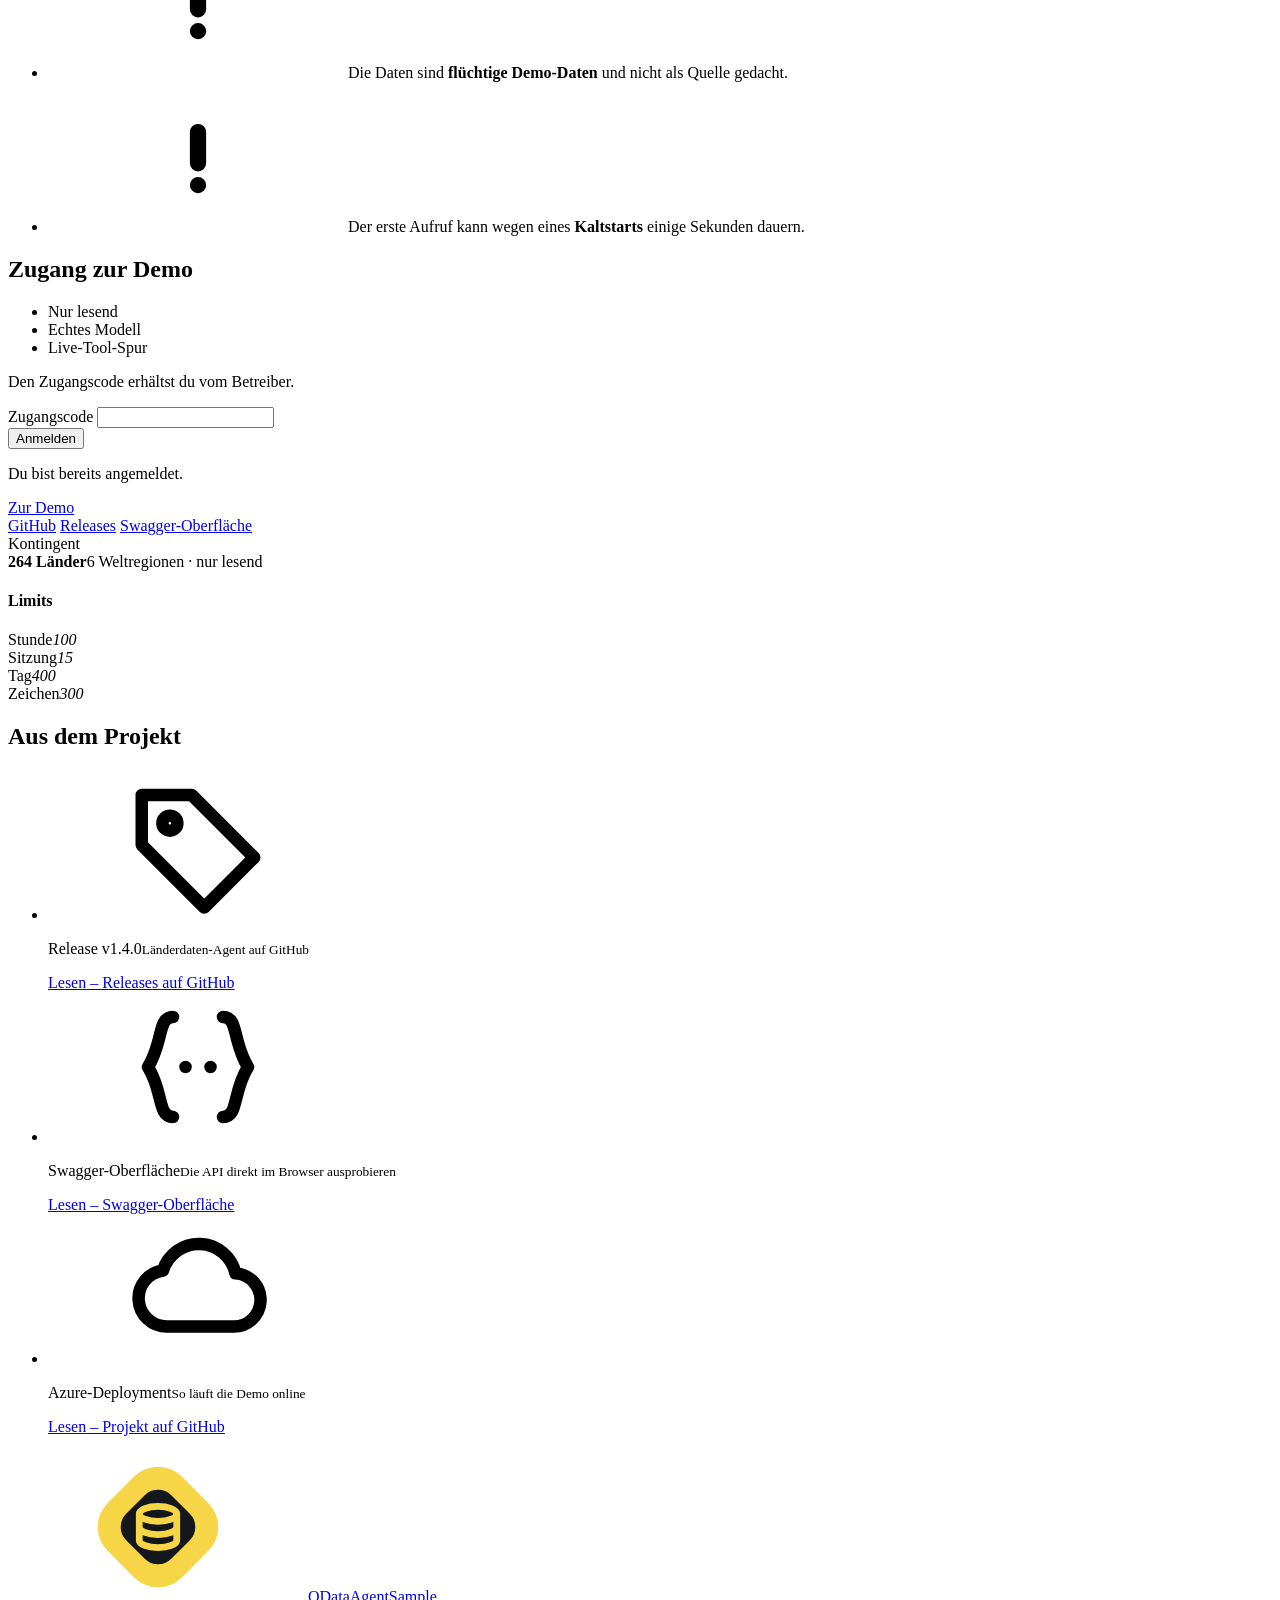
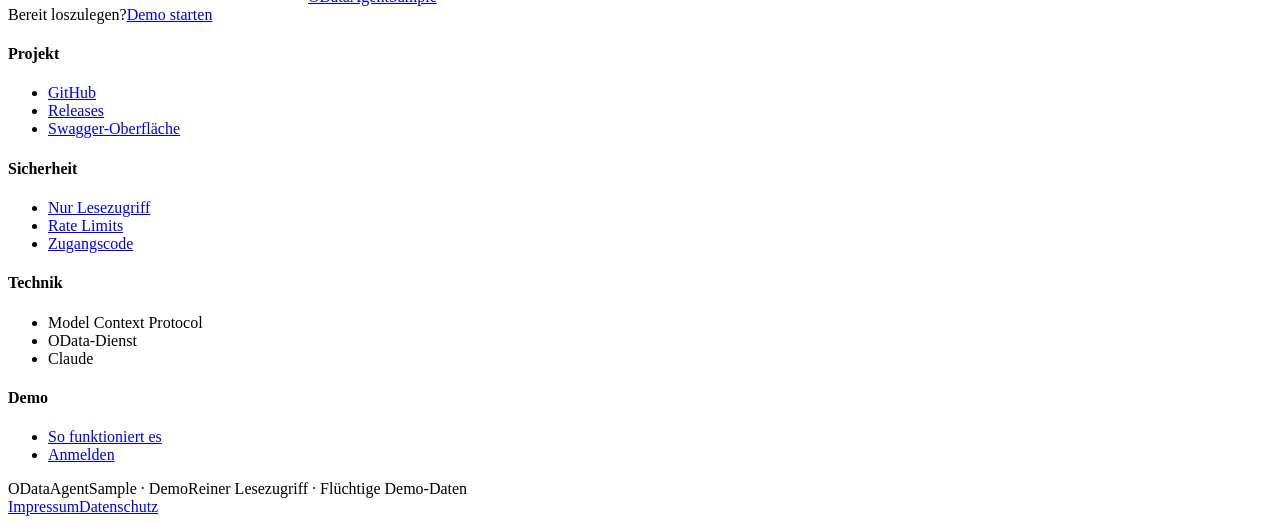
==== commit 904e9f47: "Demo-Seiten: Open-Graph-Metadaten, Impressum- und Datenschutz-Links im Footer, Tests, Doku Co-Author" ====
--- a/src/ODataAgentSample/Demo/Web/index.html
+++ b/src/ODataAgentSample/Demo/Web/index.html
@@ -7,6 +7,19 @@
   <meta name="color-scheme" content="light dark">
   <title>ODataAgentSample – Frag deine Daten</title>
   <meta name="description" content="Ein KI-Agent beantwortet Fragen zu Länderdaten und nutzt dafür einen OData-Dienst über das Model Context Protocol (MCP).">
+  <link rel="canonical" href="https://demo.vompa.dev/">
+  <meta property="og:type" content="website">
+  <meta property="og:title" content="ODataAgentSample – Frag deine Daten">
+  <meta property="og:description" content="Ein KI-Agent beantwortet Fragen zu Länderdaten und nutzt dafür einen OData-Dienst über das Model Context Protocol (MCP).">
+  <meta property="og:url" content="https://demo.vompa.dev/">
+  <meta property="og:site_name" content="ODataAgentSample – Live-Demo">
+  <meta property="og:locale" content="de_AT">
+  <meta property="og:image" content="https://demo.vompa.dev/assets/og-image.jpg">
+  <meta property="og:image:type" content="image/jpeg">
+  <meta property="og:image:width" content="1200">
+  <meta property="og:image:height" content="630">
+  <meta property="og:image:alt" content="Live-Demo: Frag deine Daten. Ein KI-Agent antwortet über MCP. Claude, MCP, OData, Azure.">
+  <meta name="twitter:card" content="summary_large_image">
   <link rel="stylesheet" href="/assets/site.css">
   <script src="/assets/landing.js" defer></script>
 </head>
@@ -266,7 +279,7 @@
             <li><a href="#so-funktioniert-es">So funktioniert es</a></li>
             <li><a href="#anmelden">Anmelden</a></li></ul></div>
         </div>
-        <div class="foot-bar"><span>ODataAgentSample · Demo</span><span>Reiner Lesezugriff · Flüchtige Demo-Daten</span></div>
+        <div class="foot-bar"><span>ODataAgentSample · Demo</span><span>Reiner Lesezugriff · Flüchtige Demo-Daten</span><nav class="foot-legal" aria-label="Rechtliches"><a href="https://vompa.dev/impressum.html">Impressum</a><a href="https://vompa.dev/datenschutz.html">Datenschutz</a></nav></div>
       </div>
     </footer>
   </div>
